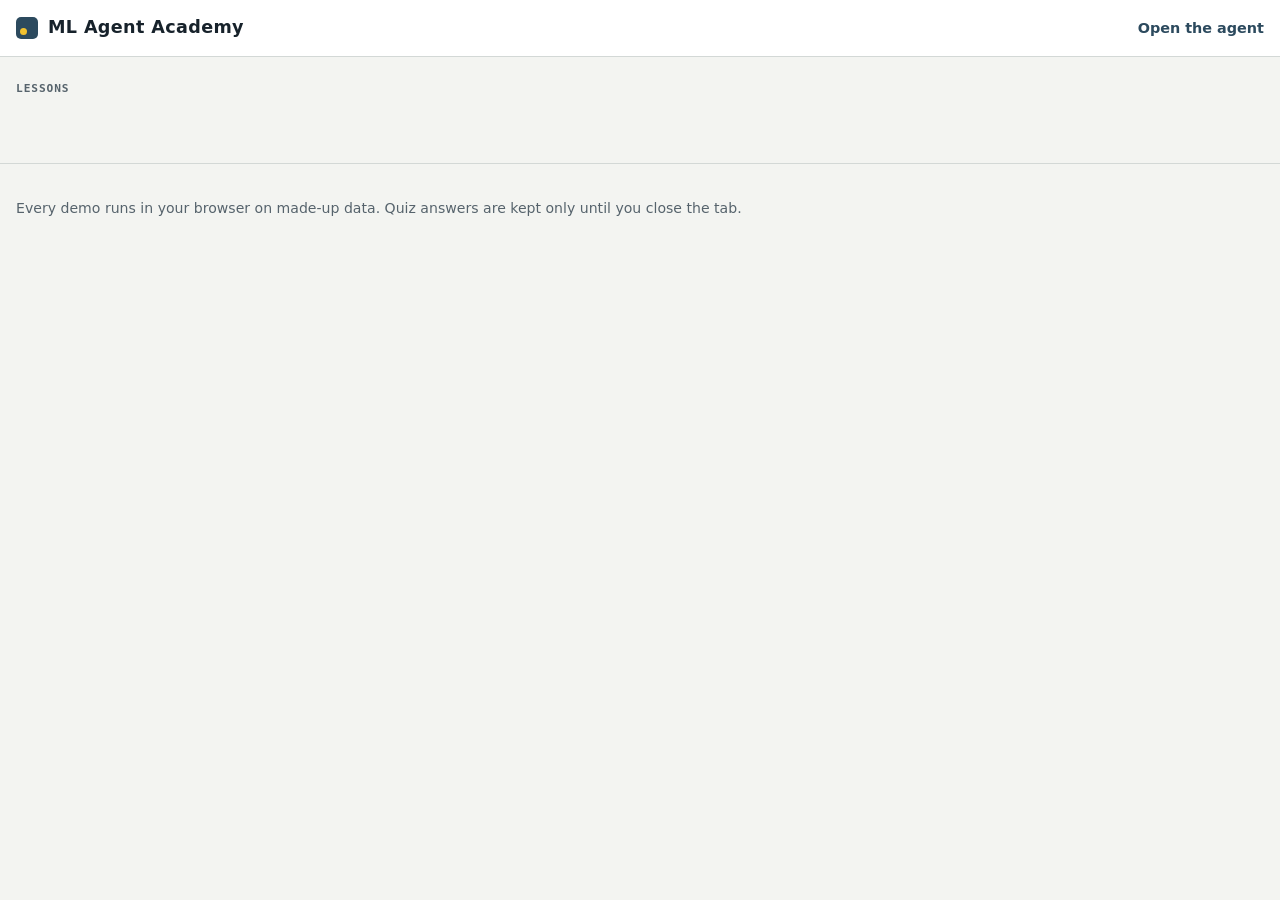
==== learn.html @ 620cd8ae "Changepoints: the trap is finding one that was never there A control chart, a capability index and a" ====
<!doctype html>
<html lang="en">
<head>
<meta charset="utf-8">
<meta name="viewport" content="width=device-width,initial-scale=1,viewport-fit=cover">
<!-- Same privacy lock as the agent: this page loads its own files and can contact nothing else. -->
<meta http-equiv="Content-Security-Policy" content="default-src 'none'; script-src 'self'; style-src 'self'; img-src data: blob:; font-src 'none'; connect-src 'none'; media-src 'none'; object-src 'none'; frame-src 'none'; worker-src 'none'; manifest-src 'none'; form-action 'none'; base-uri 'none'">
<meta name="referrer" content="no-referrer">
<meta name="description" content="Interactive lessons on machine learning and design of experiments, explained with analogies and hands-on visuals.">
<title>ML Agent Academy</title>
<link rel="icon" href="data:image/svg+xml,%3Csvg xmlns='http://www.w3.org/2000/svg' viewBox='0 0 32 32'%3E%3Crect width='32' height='32' rx='6' fill='%232c4a5e'/%3E%3Ccircle cx='9' cy='22' r='3' fill='%23f2c230'/%3E%3Ccircle cx='16' cy='14' r='3' fill='%23fff'/%3E%3Ccircle cx='23' cy='9' r='3' fill='%23fff'/%3E%3C/svg%3E">
<link rel="stylesheet" href="style.css">
</head>
<body class="learn">
<a class="skip" href="#lesson">Skip to lesson</a>
<header class="top">
  <div class="wrap top-row">
    <a class="brand" href="./"><span class="logo" aria-hidden="true"></span>ML Agent Academy</a>
    <nav class="top-nav"><a href="./">Open the agent</a></nav>
  </div>
</header>

<main class="wrap learn-layout">
  <aside class="learn-nav" aria-label="Lessons">
    <p class="eyebrow">Lessons</p>
    <label class="learn-select">Jump to a lesson <select id="lesson-select"></select></label>
    <div id="lesson-list"></div>
    <p class="score" id="score" aria-live="polite"></p>
  </aside>
  <article class="lesson" id="lesson" tabindex="-1"></article>
</main>

<footer class="foot">
  <div class="wrap"><p>Every demo runs in your browser on made-up data. Quiz answers are kept only until you close the tab.</p></div>
</footer>
<div class="tip" id="tip" role="tooltip" hidden></div>
<script src="engine.js"></script>
<script src="doe.js"></script>
<script src="spc.js"></script>
<script src="uncertainty.js"></script>
<script src="agent.js"></script>
<script src="stability.js"></script>
<script src="golden.js"></script>
<script src="tost.js"></script>
<script src="variance.js"></script>
<script src="tolerance.js"></script>
<script src="ichq2.js"></script>
<script src="forecast.js"></script>
<script src="reliability.js"></script>
<script src="particles.js"></script>
<script src="changepoint.js"></script>
<script src="codon.js"></script>
<script src="ga.js"></script>
<script src="charts.js"></script>
<script src="explain.js"></script>
<script src="watch.js"></script>
<script src="learn.js"></script>
</body>
</html>
---- style.css ----
/* ML Agent. System fonts only (no web-font requests), so nothing loads from other servers. */
:root {
  color-scheme: light;
  --bg: #f3f4f1; --surface: #ffffff; --surface-2: #f7f8f6; --ink: #17222b; --muted: #56636c; --line: #d3d8d6; --grid: #e6e9e7;
  --steel: #2c4a5e; --steel-soft: #9fb4c3; --accent: #f2c230; --accent-ink: #2b2100;
  --good: #2f7a52; --warn: #9a5a00; --bad: #b3261e; --good-bg: #e6f2eb; --warn-bg: #fbf1de; --bad-bg: #fbe9e7; --info-bg: #e9eff4;
  --s1: #2a78d6; --s2: #eb6834; --s3: #1baf7a; --s4: #eda100; --s5: #e87ba4; --s6: #6250d6;
  --shadow: 0 1px 2px rgba(23,34,43,.06), 0 6px 20px rgba(23,34,43,.07);
  --body: system-ui, -apple-system, "Segoe UI", Roboto, "Helvetica Neue", Arial, sans-serif;
  --mono: ui-monospace, "SFMono-Regular", Menlo, Consolas, monospace;
}
@media (prefers-color-scheme: dark) {
  :root:not([data-theme="light"]) {
    color-scheme: dark;
    --bg: #11181d; --surface: #182228; --surface-2: #1d2930; --ink: #e6ebe9; --muted: #9aa8b0; --line: #2c3a42; --grid: #24313a;
    --steel: #8db7d1; --steel-soft: #4a6273; --accent: #f2c230; --accent-ink: #2b2100;
    --good: #6cc597; --warn: #e3b061; --bad: #f08a80; --good-bg: #17302a; --warn-bg: #33291a; --bad-bg: #3a1f1d; --info-bg: #1b2a35;
    --s1: #3987e5; --s2: #d95926; --s3: #199e70; --s4: #c98500; --s5: #d55181; --s6: #9085e9;
    --shadow: 0 1px 2px rgba(0,0,0,.3), 0 8px 24px rgba(0,0,0,.3);
  }
}
:root[data-theme="dark"] {
  color-scheme: dark;
  --bg: #11181d; --surface: #182228; --surface-2: #1d2930; --ink: #e6ebe9; --muted: #9aa8b0; --line: #2c3a42; --grid: #24313a;
  --steel: #8db7d1; --steel-soft: #4a6273; --accent: #f2c230; --accent-ink: #2b2100;
  --good: #6cc597; --warn: #e3b061; --bad: #f08a80; --good-bg: #17302a; --warn-bg: #33291a; --bad-bg: #3a1f1d; --info-bg: #1b2a35;
  --s1: #3987e5; --s2: #d95926; --s3: #199e70; --s4: #c98500; --s5: #d55181; --s6: #9085e9;
}

* { box-sizing: border-box; }
html { scroll-behavior: smooth; }
body { margin: 0; background: var(--bg); color: var(--ink); font: 16px/1.55 var(--body); -webkit-text-size-adjust: 100%; }
a { color: var(--steel); }
code { font-family: var(--mono); font-size: .9em; background: var(--surface-2); padding: 0 .3em; border-radius: 4px; }
h1, h2, h3 { line-height: 1.2; margin: 0; }
h3 { font-size: 1.05rem; margin-bottom: .5rem; }
[hidden] { display: none !important; }
/* Wider on a large screen. Capped reading width is right for prose - the lede and the
   explanatory paragraphs carry their own max-width - but tables, run sheets and card grids
   were being squeezed into a 1120px ribbon with 400px of margin either side of them. */
.wrap { max-width: 1280px; margin: 0 auto; padding: 0 16px; }
.skip { position: absolute; left: -999px; top: 0; background: var(--accent); color: var(--accent-ink); padding: 8px 12px; z-index: 10; }
.skip:focus { left: 8px; }

.top { background: var(--surface); border-bottom: 1px solid var(--line); position: sticky; top: 0; z-index: 5; }
.top-row { display: flex; align-items: center; justify-content: space-between; gap: 12px; min-height: 56px; flex-wrap: wrap; }
/* Two pages: the tool, and everything that helps you choose one. The tool page used to
   carry the front door, the department benches, the applications panel and nine datasets
   above the thing people came for, which pushed it below three screens of material they
   had already read once. These tabs are the fix. */
.pages { display: flex; gap: 2px; margin: 0 0 -1px; padding: 0 20px; }
.page-tab { font: 600 .9rem/1 inherit; color: var(--muted); background: none; border: 1px solid transparent; border-bottom: none;
  border-radius: 8px 8px 0 0; padding: 10px 16px; cursor: pointer; }
.page-tab:hover { color: var(--ink); }
.page-tab[aria-selected="true"] { color: var(--ink); background: var(--bg); border-color: var(--line); }
.page-intro { padding-top: 22px; }
.page-intro h2 { margin: 0 0 6px; font-size: 1.35rem; }
.page-intro .lede { margin: 0; max-width: 72ch; }
.brand { display: flex; align-items: center; gap: 10px; font-weight: 800; font-size: 1.1rem; color: var(--ink); text-decoration: none; letter-spacing: .02em; }
.logo { width: 22px; height: 22px; border-radius: 5px; background: var(--steel); position: relative; }
.logo::after { content: ""; position: absolute; left: 4px; bottom: 4px; width: 7px; height: 7px; border-radius: 50%; background: var(--accent); }
.lock { display: inline-flex; align-items: center; gap: 6px; font-size: .85rem; font-weight: 600; color: var(--good); background: var(--good-bg); border-radius: 999px; padding: 4px 12px; text-decoration: none; }
.top-nav { display: flex; align-items: center; gap: 14px; margin-left: auto; font-size: .9rem; font-weight: 600; }
.top-nav a { text-decoration: none; }
.btn.small { padding: 4px 10px; font-size: .85rem; }
.btn.danger { border-color: var(--bad); color: var(--bad); }
.btn.danger:hover { background: var(--bad-bg); }
.auto-del { display: flex; gap: 8px; align-items: center; font-size: .88rem; margin-top: 12px; color: var(--muted); }
.deleted { background: var(--good-bg); color: var(--good); border-radius: 8px; padding: 10px 14px; font-weight: 600; }
.plan { border-top: 4px solid var(--accent); }
.sim { border-top: 4px solid var(--steel); }
.sim h3 { font-size: 1.2rem; }
.sim-layout { display: grid; grid-template-columns: minmax(220px, 300px) 1fr; gap: 18px; align-items: start; }
.sim-readout { position: sticky; top: 70px; background: var(--surface-2); border: 1px solid var(--line); border-radius: 10px; padding: 16px; text-align: center; }
.sim-readout .lbl { font-size: .82rem; font-weight: 700; color: var(--muted); text-transform: uppercase; letter-spacing: .04em; }
.sim-big { font-size: clamp(2.2rem, 5vw, 3rem); font-weight: 800; line-height: 1.1; margin: 6px 0; font-variant-numeric: tabular-nums; }
.sim-delta { font-weight: 700; font-size: .92rem; color: var(--muted); }
.sim-delta.up { color: var(--good); } .sim-delta.down { color: var(--bad); }
.sim-readout .proba { margin-top: 10px; }
.sim-knobs { display: grid; grid-template-columns: repeat(auto-fit, minmax(240px, 1fr)); gap: 12px 18px; }
.knob { border: 1px solid var(--line); border-radius: 8px; padding: 10px 12px 6px; background: var(--surface); }
.knob-head { display: flex; justify-content: space-between; align-items: baseline; gap: 8px; font-weight: 700; font-size: .92rem; }
.knob-head output { font-family: var(--mono); color: var(--steel); font-weight: 600; }
.knob input[type=range] { width: 100%; height: 28px; accent-color: var(--steel); margin: 4px 0 0; }
.knob select { margin-top: 6px; }
.knob-scale { display: flex; justify-content: space-between; font-size: .72rem; color: var(--muted); }
.knob-svg { margin-top: 4px; }
.chart .usual { fill: var(--info-bg); }
.seg { display: flex; flex-wrap: wrap; gap: 4px; margin-top: 6px; }
.seg button { font: inherit; font-size: .85rem; padding: 6px 10px; min-height: 34px; border-radius: 6px; border: 1px solid var(--line); background: var(--surface-2); color: var(--ink); cursor: pointer; }
.seg button[aria-pressed="true"] { background: var(--steel); border-color: var(--steel); color: var(--surface); }
.sim-warn { background: var(--warn-bg); color: var(--warn); border-radius: 8px; padding: 8px 12px; font-weight: 600; font-size: .9rem; }
.pins td, .pins th { white-space: nowrap; }
/* Phones and narrow tablets: the live readout docks to the bottom of the screen while you move knobs. */
@media (max-width: 760px) {
  .sim-layout { grid-template-columns: 1fr; }
  .sim-readout { order: 2; position: sticky; top: auto; bottom: 8px; z-index: 3; padding: 8px 12px; display: grid; grid-template-columns: auto 1fr; gap: 0 12px; align-items: center; text-align: left; box-shadow: var(--shadow); }
  .sim-readout .lbl { grid-column: 1 / -1; font-size: .72rem; }
  .sim-big { font-size: 1.9rem; margin: 0; }
  .sim-delta { font-size: .8rem; }
  #sim-extra { grid-column: 1 / -1; }
  #sim-extra .proba { display: none; }
  #sim-extra .hint { margin: 2px 0 0; font-size: .75rem; }
}
.plan-controls { display: flex; flex-wrap: wrap; gap: 10px 18px; align-items: end; padding: 10px 12px; margin: -4px 0 14px; background: var(--info-bg); border-radius: 8px; }
.plan-controls label { display: grid; gap: 3px; font-weight: 700; font-size: .85rem; }
.plan-controls select { width: auto; min-width: 11em; font-weight: 500; }
.plan-controls .hint { margin: 0; flex: 1 1 220px; }
.proba .tgt span:first-child { font-weight: 700; }
.proba .tgt span:first-child::after { content: " ◀"; color: var(--accent); }
.plan h3 { font-size: 1.2rem; }
.plan-list { list-style: none; margin: 10px 0; padding: 0; display: grid; gap: 10px; }
.plan-list li { display: grid; grid-template-columns: 6.5em 1fr; gap: 12px; align-items: start; padding: 10px 12px; background: var(--surface-2); border-radius: 8px; }
.verb { font: 700 .75rem/1.9 var(--mono); text-transform: uppercase; letter-spacing: .06em; text-align: center; border-radius: 6px; background: var(--steel); color: var(--surface); }
.verb.Decrease { background: var(--s2); }
.verb.Target, .verb.Combine { background: var(--accent); color: var(--accent-ink); }
.verb.Choose, .verb.Segment, .verb.Hold { background: var(--good); color: var(--surface); }
.verb.Check { background: var(--warn); color: var(--surface); }
.plan-list .impact { display: block; color: var(--muted); font-size: .88rem; margin-top: 2px; }
.conf { display: inline-block; font: 600 .75rem/1.6 var(--mono); padding: 0 8px; border-radius: 999px; margin-left: 6px; vertical-align: middle; }
.conf.high { background: var(--good-bg); color: var(--good); }
.conf.medium { background: var(--warn-bg); color: var(--warn); }
.conf.low { background: var(--bad-bg); color: var(--bad); }
.howto { margin-top: 10px; background: var(--info-bg); border-radius: 8px; padding: 8px 12px; font-size: .9rem; }
.howto summary { cursor: pointer; font-weight: 600; color: var(--steel); }
.howto p { margin: 6px 0; }
.howto .analogy { font-style: italic; }
.learn-link { font-weight: 600; font-size: .88rem; }
.trees-row { display: grid; grid-template-columns: repeat(auto-fit, minmax(260px, 1fr)); gap: 12px; }
.trees-row h4 { margin: 4px 0; font-size: .9rem; }
@media (max-width: 560px) { .plan-list li { grid-template-columns: 1fr; } .verb { justify-self: start; padding: 0 8px; } }
.lock svg, .lock-num svg { width: 14px; height: 14px; fill: currentColor; }

/* The hero is the tool's title, not a landing page. It used to put a 2.3rem headline and a
   full lede above step 1, so on a 900px screen the thing people came for started below the
   fold - with a one-line description of the same tool already sitting in the strip above it.
   Compacted rather than deleted: the words are good, they were just set at poster size. */
.hero { padding: 22px 0 2px; }
.eyebrow { font: 600 .7rem/1.4 var(--mono); text-transform: uppercase; letter-spacing: .08em; color: var(--muted); margin: 0 0 6px; }
.hero h1 { font-size: clamp(1.25rem, 2.1vw, 1.6rem); max-width: 34em; letter-spacing: -.01em; margin: 0 0 8px; line-height: 1.25; }
.hero .lede { font-size: .92rem; margin: 0; }
.lede { max-width: 54em; color: var(--muted); font-size: 1.05rem; }

.step { padding: 22px 16px 8px; }
.step-head { display: flex; align-items: center; gap: 12px; margin-bottom: 14px; }
.step-head h2 { font-size: 1.35rem; }
.num { width: 30px; height: 30px; flex: none; border-radius: 50%; background: var(--steel); color: var(--surface); display: grid; place-items: center; font-weight: 700; }
.card { background: var(--surface); border: 1px solid var(--line); border-radius: 10px; padding: 18px; box-shadow: var(--shadow); margin-bottom: 16px; min-width: 0; }
.privacy-grid { display: grid; grid-template-columns: 1.2fr 1fr; gap: 16px; align-items: start; }
/* One column: the practice datasets used to sit in the right-hand cell and now live on the
   "where to start" page, which left a two-column grid holding one card and half the row
   empty. Capped rather than stretched, because a drop zone spanning 1180px reads as a
   mistake. */
/* The practice datasets used to sit in the right-hand cell. Moving them to their own tab
   left 360px of nothing beside the drop zone - and left somebody with no data and no
   visible way to reach the datasets, which is the worse half of that. The cell now carries
   the route back. */
.load-grid { display: grid; grid-template-columns: minmax(0, 1fr); gap: 16px; align-items: start; }
@media (min-width: 900px) { .load-grid { grid-template-columns: minmax(0, 1fr) minmax(280px, 340px); } }
.start-card { background: var(--surface-2); }
.start-card h3 { margin: 0 0 8px; font-size: 1.02rem; }
.start-card p { margin: 0 0 10px; font-size: .9rem; color: var(--muted); }
.start-card .hint { margin-top: 12px; }
.start-card .row-actions { margin: 0; }
.load-grid .card, .privacy-grid .card { margin-bottom: 0; }

/* The data as it actually arrived. A column profile answers "what did it make of my
   columns"; this answers "did my file load correctly", which is the question somebody
   actually has at the moment they press the button. A row shifted by a stray comma or a
   header read as data is obvious here and invisible in a summary. */
.preview { margin: 4px 0 14px; border: 1px solid var(--line); border-radius: 10px; overflow: hidden; background: var(--surface); }
.preview-head { margin: 0; padding: 9px 14px; font-size: .86rem; color: var(--muted); background: var(--surface-2); border-bottom: 1px solid var(--line); }
.preview-head b { color: var(--ink); }
.preview .table-scroll { max-height: 340px; overflow: auto; }
.preview-table { width: 100%; border-collapse: collapse; font-size: .85rem; }
/* text-transform is reset deliberately: the table's own header style upper-cases, and a
   column called Day3_VCD_e6 shown as DAY3_VCD_E6 is not the column the file contains. This
   panel exists to show the data as it arrived, so it may not restyle the names. */
.preview-table thead th { position: sticky; top: 0; z-index: 1; background: var(--surface-2); text-align: left;
  padding: 8px 12px; border-bottom: 1px solid var(--line); white-space: nowrap; font-weight: 600;
  text-transform: none; letter-spacing: normal; font-size: .85rem; }
.preview-table td { padding: 7px 12px; border-bottom: 1px solid var(--grid); white-space: nowrap; }
.preview-table tbody tr:last-child td { border-bottom: none; }
.preview-table .cell-empty { color: var(--muted); }
.preview-foot { margin: 0; display: flex; flex-wrap: wrap; gap: 6px 18px; padding: 9px 14px; font-size: .8rem;
  color: var(--muted); background: var(--surface-2); border-top: 1px solid var(--line); }
.preview-foot span { white-space: nowrap; }
@media (max-width: 760px) { .load-grid, .privacy-grid { grid-template-columns: 1fr; } }

.drop { display: block; border: 2px dashed var(--line); border-radius: 10px; padding: 22px 16px; text-align: center; cursor: pointer; transition: border-color .15s, background .15s; }
.drop:hover, .drop.over { border-color: var(--steel); background: var(--surface-2); }
.drop input { position: absolute; width: 1px; height: 1px; opacity: 0; }
.drop:focus-within { outline: 2px solid var(--steel); outline-offset: 2px; }
.drop b { display: block; font-size: 1.05rem; }
.drop span { color: var(--muted); font-size: .9rem; }
.hint { color: var(--muted); font-size: .88rem; margin: .5rem 0; }
.field-label { display: block; font-weight: 600; font-size: .9rem; margin-top: 8px; }
textarea, input[type=text], input[type=number], select {
  font: inherit; color: var(--ink); background: var(--surface); border: 1px solid var(--line); border-radius: 6px; padding: 7px 9px; width: 100%;
}
textarea { font-family: var(--mono); font-size: .85rem; resize: vertical; margin-top: 4px; }
textarea:focus, input:focus, select:focus, .btn:focus-visible { outline: 2px solid var(--steel); outline-offset: 1px; }
.row-actions { display: flex; flex-wrap: wrap; gap: 8px; margin-top: 12px; }
.btn { font: inherit; font-weight: 600; border-radius: 6px; border: 1px solid var(--steel); background: var(--surface); color: var(--steel); padding: 8px 16px; cursor: pointer; }
.btn:hover { background: var(--surface-2); }
.btn.primary { background: var(--steel); color: var(--surface); }
.btn.primary:hover { filter: brightness(1.1); }
.btn.ghost { border-color: var(--line); color: var(--ink); }
.btn:disabled { opacity: .55; cursor: progress; }
.samples { display: grid; gap: 14px; }

/* Practice datasets grouped by function, so somebody sees the ones their own group would
   recognise rather than a tour of unrelated industries. */
/* Two or three across on a wide screen. One per row stretched a short dataset title over
   a thousand pixels of empty card, which reads as unfinished rather than spacious. */
/* One grid, not one per function. Seven of the nine functions have a single dataset, so
   headings gave each of them a row with two thirds of it empty; nine cards across three
   columns fill exactly three rows instead. The function moves onto the card. */
.samples { grid-template-columns: repeat(auto-fit, minmax(300px, 1fr)); align-items: stretch; gap: 12px; }
.sample { display: flex; flex-direction: column; gap: 4px; }
.sample .s-fn { font-size: .7rem; font-weight: 600; letter-spacing: .06em; text-transform: uppercase; color: var(--muted); }
.sample.mine .s-fn { color: var(--steel); }
.sample.mine { border-color: var(--steel-soft); }
.sample b { font-size: .98rem; line-height: 1.3; }
.sample .s-blurb { flex: 1; font-size: .86rem; color: var(--muted); }
/* The analysis type reads as a footnote on the card rather than as its headline. */
.sample .k { margin-top: 4px; font-size: .68rem; }
.sample { text-align: left; font: inherit; color: var(--ink); background: var(--surface-2); border: 1px solid var(--line); border-radius: 8px; padding: 10px 12px; cursor: pointer; }
.sample:hover { border-color: var(--steel); }
.sample b { display: block; }
.sample .k { font: 600 .72rem/1.4 var(--mono); text-transform: uppercase; letter-spacing: .06em; color: var(--steel); }
.sample span:last-child { font-size: .88rem; color: var(--muted); }
.error { background: var(--bad-bg); color: var(--bad); border-radius: 8px; padding: 10px 14px; font-weight: 600; }

.summary { margin-top: 0; }
.merge { margin: 4px 0 12px; border: 1px solid var(--line); border-radius: 8px; padding: 8px 12px; background: var(--surface-2); }
.merge summary { cursor: pointer; font-weight: 600; }
.merge-body { margin-top: 10px; }
.drop.small { padding: 12px; }
.merge-done { background: var(--good-bg); color: var(--ink); border-radius: 8px; padding: 8px 12px; margin: 8px 0 0; }
.role { display: inline-block; font-size: .78rem; padding: 0 8px; border-radius: 999px; background: var(--surface-2); color: var(--muted); white-space: nowrap; }
.role-result { background: var(--warn-bg); color: var(--warn); font-weight: 600; }
.role-measurement { background: var(--info-bg); color: var(--steel); }
.role-id, .role-meta, .role-time { background: var(--surface-2); color: var(--muted); }
.role-why { display: block; color: var(--muted); font-size: .74rem; }
.mode { border: 0; padding: 0; margin: 14px 0 4px; display: grid; grid-template-columns: repeat(auto-fit, minmax(240px, 1fr)); gap: 10px; }
.mode legend { font-weight: 600; font-size: .9rem; margin-bottom: 6px; padding: 0; }
.mode-opt { display: flex; gap: 10px; align-items: flex-start; border: 1px solid var(--line); border-radius: 8px; padding: 10px 12px; cursor: pointer; background: var(--surface-2); }
.mode-opt:has(input:checked) { border-color: var(--steel); box-shadow: inset 0 0 0 1px var(--steel); background: var(--surface); }
.mode-opt input { margin-top: 4px; accent-color: var(--steel); }
.mode-opt b { display: block; }
.mode-opt small { color: var(--muted); font-size: .85rem; }
.spc-panel { border-left: 4px solid var(--steel); background: var(--info-bg); border-radius: 8px; padding: 10px 14px; margin: 10px 0; }
.spc-intro { margin: 0 0 4px; font-size: .92rem; }
.multi { margin: 10px 0; border: 1px solid var(--line); border-radius: 8px; padding: 8px 12px; background: var(--surface-2); }
.multi summary { cursor: pointer; font-weight: 600; }
.multi-table input[type=number] { width: 7em; }
.multi-table select { width: auto; }
.multi-add { display: flex; gap: 8px; align-items: center; font-size: .88rem; margin-top: 8px; }
.multi-add select { width: auto; }
.spc-table td:first-child { color: var(--muted); }
.verdict { display: inline-block; font: 700 .78rem/1.7 var(--mono); padding: 0 10px; border-radius: 999px; text-transform: uppercase; letter-spacing: .04em; }
.verdict.excellent, .verdict.capable { background: var(--good-bg); color: var(--good); }
.verdict.marginal { background: var(--warn-bg); color: var(--warn); }
.verdict.not { background: var(--bad-bg); color: var(--bad); }
.controls { display: grid; grid-template-columns: repeat(auto-fit, minmax(190px, 1fr)); gap: 12px; margin: 12px 0; align-items: end; }
.controls label { font-weight: 600; font-size: .9rem; display: grid; gap: 4px; }
.controls label.check { display: flex; align-items: center; gap: 8px; font-weight: 500; padding-bottom: 8px; }
.check input { width: auto; }
.table-scroll { overflow-x: auto; -webkit-overflow-scrolling: touch; }
table { border-collapse: collapse; width: 100%; font-size: .9rem; }
th, td { text-align: left; padding: 6px 10px; border-bottom: 1px solid var(--grid); vertical-align: top; }
th { font-weight: 600; color: var(--muted); font-size: .8rem; text-transform: uppercase; letter-spacing: .04em; white-space: nowrap; }
td.num-cell, th.num-cell { text-align: right; font-variant-numeric: tabular-nums; white-space: nowrap; }
tr.dim td { color: var(--muted); }
tr.best td { background: var(--warn-bg); }
.chip { display: inline-block; font: 600 .72rem/1.6 var(--mono); padding: 0 8px; border-radius: 999px; background: var(--info-bg); color: var(--steel); white-space: nowrap; }
.chip.off { background: var(--surface-2); color: var(--muted); }
.chip.target { background: var(--accent); color: var(--accent-ink); }
.preview summary { cursor: pointer; font-weight: 600; margin-top: 12px; }
.preview td { white-space: nowrap; }

.progress-row { display: flex; align-items: center; gap: 12px; }
progress { flex: 1; height: 10px; accent-color: var(--steel); }
#progress-text { font-size: .9rem; color: var(--muted); min-width: 12em; }
.agent-log { margin: 12px 0 0; padding-left: 1.3em; font-size: .92rem; }
.agent-log li { margin: 4px 0; }
.agent-log li.log-result { font-weight: 600; }
.nn-live { margin-top: 12px; border-top: 1px solid var(--line); padding-top: 8px; }
.nn-live h4 { margin: 0 0 4px; font-size: .9rem; }
.chart .nn-edge { stroke: var(--line); stroke-width: .7; }
.chart .nn-node { fill: var(--steel-soft); stroke: var(--surface); stroke-width: 1.5; }
.chart .nn-node.in { fill: var(--steel); } .chart .nn-node.out { fill: var(--accent); }
.chart .nn-edge.pos { stroke: var(--s1); } .chart .nn-edge.neg { stroke: var(--s2); }
.block-grid.nn-grid .card, .nn-grid > div { min-width: 0; }
.agent-log li.log-done { color: var(--good); font-weight: 600; }

.tiles { display: grid; grid-template-columns: repeat(auto-fit, minmax(200px, 1fr)); gap: 12px; margin-bottom: 16px; }
.tile { background: var(--surface); border: 1px solid var(--line); border-radius: 10px; padding: 14px 16px; box-shadow: var(--shadow); }
.tile .lbl { font-size: .78rem; text-transform: uppercase; letter-spacing: .05em; color: var(--muted); font-weight: 600; }
.tile .val { font-size: 1.5rem; font-weight: 750; line-height: 1.2; margin: 4px 0 2px; overflow-wrap: anywhere; }
.tile .sub { font-size: .85rem; color: var(--muted); }
.tile.hero-tile { border-top: 4px solid var(--accent); }
.risk-badge { display: inline-block; margin-top: 8px; font-size: .74rem; font-weight: 700; line-height: 1.3; color: var(--warn); background: var(--warn-bg); border: 1px solid var(--warn); border-radius: 999px; padding: 2px 9px; cursor: help; }
.risk-badge:focus-visible { outline: 2px solid var(--steel); outline-offset: 2px; }
.insights { list-style: none; margin: 0; padding: 0; display: grid; gap: 8px; }
.insights li { padding: 8px 12px 8px 36px; border-radius: 8px; position: relative; background: var(--info-bg); }
.insights li::before { position: absolute; left: 12px; top: 8px; font-weight: 800; width: 16px; text-align: center; }
.insights li.good { background: var(--good-bg); }
.insights li.good::before { content: "✓"; color: var(--good); }
.insights li.warn { background: var(--warn-bg); }
.insights li.warn::before { content: "!"; color: var(--warn); }
.insights li.info::before { content: "i"; color: var(--steel); font-family: Georgia, serif; font-style: italic; }
.block-grid { display: grid; grid-template-columns: 1fr 1fr; gap: 16px; }
.block-grid .card { margin-bottom: 0; }
.block-grid + .card, .block-grid + .block-grid { margin-top: 16px; }
.me-grid { display: grid; grid-template-columns: repeat(auto-fit, minmax(200px, 1fr)); gap: 12px; }
@media (max-width: 860px) { .block-grid { grid-template-columns: 1fr; } }
.card .sub-head { color: var(--muted); font-size: .9rem; margin: -2px 0 10px; }
.models details { margin-top: 8px; }
.models summary { cursor: pointer; font-weight: 600; font-size: .92rem; }
.models dl { margin: 8px 0 0; font-size: .9rem; }
.models dt { font-weight: 600; margin-top: 8px; }
.models dd { margin: 2px 0 0; color: var(--muted); }

.chart { width: 100%; height: auto; display: block; overflow: visible; }
.chart text { fill: var(--muted); font: 12px var(--body); }
.chart .lbl-strong { fill: var(--ink); font-weight: 600; }
.chart .axis { stroke: var(--line); }
.chart .gridline { stroke: var(--grid); }
.chart .bar { fill: var(--steel-soft); }
.chart .bar.hi { fill: var(--steel); }
.chart .bar.accent { fill: var(--accent); }
.chart .ref { stroke: var(--bad); stroke-dasharray: 4 3; stroke-width: 1.5; }
/* Whiskers on a bar chart: the spread behind a bar, so an order nobody can support does
   not read as one. Stroke only, so it stays legible over the bar beneath it. */
.chart .errbar { stroke: var(--ink); stroke-width: 1.4; fill: none; opacity: .7; }
.chart .errbar.miss { stroke: var(--bad); opacity: 1; }
.chart .diag { stroke: var(--muted); stroke-dasharray: 4 4; }
.chart .dot { fill: var(--steel); fill-opacity: .75; stroke: var(--surface); stroke-width: 1.5; }
.chart .line { fill: none; stroke: var(--steel); stroke-width: 2; }
.chart .line.s2 { stroke: var(--s2); }
/* A third series line and point. seq.js has asked for s3 since it was written and never
   got it - the diversity curve has been drawing in the default steel, the same colour as
   the series it was meant to be distinguished from. */
.chart .line.s3 { stroke: var(--s3); }
.chart .pt.s3 { fill: var(--s3); }
/* A bar for a figure that is bad news rather than merely large: the false-alarm rate of a
   method being argued against. Matches .tleaf.bad and .cm-box.bad. */
.chart .bar.bad { fill: var(--bad); fill-opacity: .6; }
.chart .pt { fill: var(--steel); stroke: var(--surface); stroke-width: 2; }
.chart .pt.s2 { fill: var(--s2); }
.chart .c1 { fill: var(--s1); } .chart .c2 { fill: var(--s2); } .chart .c3 { fill: var(--s3); }
.chart .c4 { fill: var(--s4); } .chart .c5 { fill: var(--s5); } .chart .c6 { fill: var(--s6); }
.chart .cm { fill: var(--steel); }
.chart .cm-text { fill: var(--ink); font-weight: 600; }
.chart .cm-text.inv { fill: var(--surface); }
.chart .hit { fill: transparent; }
.chart .bar.out { fill: var(--bad); fill-opacity: .55; }
.chart .target-line { stroke: var(--good); stroke-width: 2; stroke-dasharray: 2 3; }
.chart .cl-line { stroke: var(--muted); stroke-width: 1.2; }
.chart .line.thin { stroke-width: 1.2; stroke: var(--steel-soft); }
/* The alternative candidate shape on a size-distribution plot: same colour as its own
   series so the pairing is obvious, dashed because it is the shape that was NOT chosen. */
.chart .line.alt-shape { stroke-dasharray: 4 3; stroke-width: 1.4; }
/* A changepoint: the band is where the position could be, the line is the best estimate.
   The band is drawn first and kept faint, because its job is to stop the line reading as
   a precise date. */
.chart .cp-band { fill: var(--s2); opacity: 0.13; }
.chart .cp-line { stroke: var(--s2); stroke-width: 1.8; stroke-dasharray: 5 3; }
.chart .cp-label { fill: var(--s2); font-size: 11px; font-weight: 600; }
.chart .pt.small { stroke-width: 1; }
.chart .pt.flag { fill: var(--bad); stroke: var(--surface); stroke-width: 1.5; }
.chart .whisker { stroke: var(--muted); stroke-width: 1.5; }
.chart .box { fill: var(--info-bg); stroke: var(--steel); stroke-width: 1.5; }
.chart .median { stroke: var(--ink); stroke-width: 2.5; }
.chart .hollow-pt { fill: none; stroke: var(--bad); stroke-width: 1.3; }
.chart.tree { width: 100%; margin: 0 auto; }
.tree-tabs { display: flex; flex-wrap: wrap; gap: 6px; margin: 6px 0 10px; }
.tree-tabs .btn { padding: 5px 12px; font-size: .88rem; }
.tree-tabs .btn .pass, .tree-tabs .btn .fail { font-weight: 700; }
.tree-tabs .btn.primary .pass, .tree-tabs .btn.primary .fail { color: var(--accent); }
.chart .tedge { fill: none; stroke: var(--line); stroke-width: 2; }
.chart .tedge.on { stroke: var(--accent); stroke-width: 4; }
.chart .tedge-lbl { font-size: 11px; fill: var(--muted); }
.chart .tnode { fill: var(--surface-2); stroke: var(--steel-soft); stroke-width: 1.5; }
.chart .tleaf { fill: var(--info-bg); stroke: var(--steel-soft); stroke-width: 1.5; }
.chart .tleaf.good { fill: var(--good-bg); stroke: var(--good); }
.chart .tleaf.bad { fill: var(--bad-bg); stroke: var(--bad); }
.chart .tleaf.cut { fill: var(--surface); stroke-dasharray: 4 3; }
.chart .tnode.on, .chart .tleaf.on { stroke: var(--accent); stroke-width: 3.5; }
.chart .tq { fill: var(--ink); font-size: 12px; font-weight: 600; }
.chart .tsub { fill: var(--muted); font-size: 11px; }
.chart [data-tip] { cursor: default; }
.legend { display: flex; flex-wrap: wrap; gap: 6px 14px; font-size: .85rem; margin: 6px 0 0; padding: 0; list-style: none; color: var(--ink); }
.legend li { display: flex; align-items: center; gap: 6px; }
.legend svg { width: 12px; height: 12px; }
.tip { position: fixed; z-index: 20; pointer-events: none; background: var(--ink); color: var(--bg); font-size: .82rem; line-height: 1.35; padding: 6px 9px; border-radius: 6px; max-width: 280px; box-shadow: var(--shadow); white-space: pre-line; }

.whatif { display: grid; grid-template-columns: 1.3fr 1fr; gap: 16px; align-items: start; }
@media (max-width: 760px) { .whatif { grid-template-columns: 1fr; } }
.whatif-inputs { display: grid; gap: 10px; }
.whatif-inputs label { display: grid; gap: 2px; font-size: .9rem; font-weight: 600; }
.whatif-inputs .val { font-family: var(--mono); font-weight: 500; color: var(--steel); }
.whatif-inputs input[type=range] { width: 100%; accent-color: var(--steel); }
.whatif-out { background: var(--surface-2); border-radius: 10px; padding: 16px; text-align: center; }
.whatif-out .big { font-size: 2rem; font-weight: 750; }
.proba { display: grid; gap: 6px; text-align: left; margin-top: 8px; }
.proba div { display: grid; grid-template-columns: 7em 1fr 3.5em; gap: 8px; align-items: center; font-size: .9rem; }
.proba progress { height: 8px; }

.dmaic { list-style: none; padding: 0; margin: 0; display: grid; gap: 10px; }
.dmaic li { background: var(--surface); border: 1px solid var(--line); border-left: 4px solid var(--steel); border-radius: 8px; padding: 12px 16px; box-shadow: var(--shadow); }
.dmaic li.p-Improve { border-left-color: var(--accent); }
.dmaic li.p-Control { border-left-color: var(--good); }
.dmaic .phase { font: 600 .72rem/1.4 var(--mono); text-transform: uppercase; letter-spacing: .08em; color: var(--muted); }
.dmaic b { display: block; margin: 2px 0; }
.dmaic p { margin: 0; color: var(--muted); }

.factors input { min-width: 7em; }
.factors td:last-child { width: 1%; }
.icon-btn { font: inherit; background: none; border: 1px solid var(--line); color: var(--muted); border-radius: 6px; padding: 4px 9px; cursor: pointer; }
.icon-btn:hover { color: var(--bad); border-color: var(--bad); }
.design-summary { margin: 16px 0 8px; padding: 12px 14px; background: var(--surface-2); border-radius: 8px; }
.design-summary p { margin: 4px 0; }
.runsheet td.blank { min-width: 7em; border-bottom: 1px solid var(--muted); }

.privacy .card { border-top: 4px solid var(--good); }
.lock-num { background: var(--good); }
.guarantees { margin: 0; padding-left: 1.2em; display: grid; gap: 8px; }
.verify { padding-left: 1.2em; }
.self-test { margin-top: 12px; font-size: .92rem; }
.self-test .pass { color: var(--good); font-weight: 600; }
.self-test .fail { color: var(--bad); font-weight: 600; }
.self-test ul { margin: 6px 0; padding-left: 1.2em; }

.foot { border-top: 1px solid var(--line); margin-top: 40px; padding: 20px 0 40px; color: var(--muted); font-size: .88rem; }

/* Results extras */
.pd-cap { text-align: center; font-weight: 600; font-size: .85rem; margin: 0; }
.peek-sub { margin-top: 18px; }

/* Learn page */
.learn-layout { display: grid; grid-template-columns: 250px 1fr; gap: 28px; padding-top: 24px; align-items: start; }
.learn-nav { position: sticky; top: 72px; max-height: calc(100vh - 90px); overflow: auto; padding-bottom: 12px; }
.learn-nav h4 { margin: 14px 0 4px; font-size: .78rem; text-transform: uppercase; letter-spacing: .06em; color: var(--muted); }
.learn-nav ol { list-style: none; margin: 0; padding: 0; }
.learn-nav a { display: flex; gap: 8px; align-items: baseline; padding: 5px 8px; border-radius: 6px; color: var(--ink); text-decoration: none; font-size: .93rem; }
.learn-nav a:hover { background: var(--surface); }
.learn-nav a.on { background: var(--steel); color: var(--surface); }
.learn-nav a .done { color: var(--good); font-weight: 700; margin-left: auto; }
.learn-nav a.on .done { color: var(--accent); }
.learn-select { display: none; }
.score { font-size: .88rem; color: var(--muted); margin-top: 14px; }
@media (max-width: 860px) {
  .learn-layout { grid-template-columns: 1fr; }
  .learn-nav { position: static; max-height: none; }
  #lesson-list { display: none; }
  .learn-select { display: grid; gap: 4px; font-weight: 600; font-size: .9rem; }
}
.lesson { min-width: 0; outline: none; }
.lesson h1 { font-size: clamp(1.5rem, 3vw, 2rem); margin-bottom: 12px; }
.lesson h3 { margin-top: 14px; }
.analogy-box { display: flex; gap: 14px; background: var(--warn-bg); border-left: 4px solid var(--accent); border-radius: 8px; padding: 12px 16px; margin: 12px 0 16px; font-size: 1.02rem; }
.analogy-box b { white-space: nowrap; }
.demo { margin: 16px 0; }
.demo-controls { display: flex; flex-wrap: wrap; gap: 10px 18px; align-items: center; margin-bottom: 10px; }
.demo-controls label { display: flex; align-items: center; gap: 8px; font-weight: 600; font-size: .9rem; }
.demo-controls input[type=range] { width: 160px; accent-color: var(--steel); }
.demo-controls output { font-family: var(--mono); color: var(--steel); min-width: 3em; }
.demo-read { background: var(--surface-2); border-radius: 8px; padding: 10px 14px; margin-top: 10px; font-size: .95rem; }
.demo-read b { color: var(--ink); }
.demo-grid { display: grid; grid-template-columns: 1fr 1fr; gap: 14px; }
.demo-grid > div { min-width: 0; }
.demo-grid h4, .demo h4 { margin: 4px 0 6px; font-size: .92rem; }
@media (max-width: 700px) { .demo-grid { grid-template-columns: 1fr; } }
.cols2 { display: grid; grid-template-columns: 1fr 1fr; gap: 16px; }
@media (max-width: 700px) { .cols2 { grid-template-columns: 1fr; } }
.cols2 .card { margin: 0; }
.lesson ol.steps { padding-left: 1.3em; }
.lesson ol.steps li { margin: 4px 0; }
.quiz { border-top: 4px solid var(--steel); }
.quiz .opts { display: grid; gap: 8px; margin-top: 8px; }
.quiz .opt { text-align: left; font: inherit; padding: 10px 12px; border-radius: 8px; border: 1px solid var(--line); background: var(--surface-2); color: var(--ink); cursor: pointer; }
.quiz .opt:hover { border-color: var(--steel); }
.quiz .opt.right { border-color: var(--good); background: var(--good-bg); }
.quiz .opt.wrong { border-color: var(--bad); background: var(--bad-bg); }
.quiz .why { margin-top: 10px; font-weight: 500; }
.lesson-nav { display: flex; justify-content: space-between; gap: 10px; margin: 20px 0; }
.chart .region-c1 { fill: var(--s1); }
.chart .region-c2 { fill: var(--s2); }
.chart .region-c3 { fill: var(--s3); }
.chart .curve { fill: none; stroke: var(--steel); stroke-width: 2.5; }
.chart .curve.alt { stroke: var(--s2); stroke-dasharray: 6 4; }
.chart .curve.good { stroke: var(--good); }
.chart .curve.d1 { stroke: var(--s1); } .chart .curve.d3 { stroke: var(--s3); stroke-width: 3.5; }
.chart .resid { stroke: var(--bad); stroke-dasharray: 3 3; stroke-width: 1.2; }
.chart .hollow { fill: var(--surface); stroke: var(--steel); stroke-width: 1.5; }
.chart .nbr { stroke: var(--accent); stroke-width: 2; }
.chart .query { fill: var(--accent); stroke: var(--ink); stroke-width: 2; }
.chart .center-mark { stroke: var(--ink); stroke-width: 1.5; }
.chart .cell-train { fill: var(--steel-soft); }
.chart .cell-test { fill: var(--accent); }
.chart .face-hi { fill: var(--s2); fill-opacity: .18; stroke: var(--s2); stroke-width: 2; }
.chart .face-lo { fill: var(--s1); fill-opacity: .14; stroke: var(--s1); stroke-width: 2; }
.chart .edge { stroke: var(--muted); stroke-width: 1.5; fill: none; }
.chart .corner { fill: var(--surface); stroke: var(--ink); stroke-width: 1.5; }
.chart .corner.hi { fill: var(--s2); }
.chart .corner.lo { fill: var(--s1); }
.chart .corner.mid { fill: var(--accent); }
.chart .corner.star { fill: var(--s3); }
.chart .arrow { stroke: var(--bad); stroke-width: 3; }
.chart .arrow-key { fill: var(--bad); }
.lesson .pass { color: var(--good); } .lesson .fail { color: var(--bad); }
.chart .arrow.second { stroke: var(--s6); stroke-width: 2; }
.chart .proj { stroke: var(--line); stroke-width: 1; }
.chart .heat1 { fill: var(--s1); fill-opacity: .25; } .chart .heat2 { fill: var(--s1); fill-opacity: .55; } .chart .heat3 { fill: var(--s1); fill-opacity: .95; }
.chart .big-num { font-size: 22px; font-weight: 750; fill: var(--ink); }
.chart .cm-box { fill: var(--surface-2); stroke: var(--line); }
.chart .cm-box.ok { fill: var(--good-bg); stroke: var(--good); }
.chart .cm-box.bad { fill: var(--bad-bg); stroke: var(--bad); }
.pm { font-family: var(--mono); font-size: .8rem; }
.pm td { padding: 2px 6px; text-align: center; }
.pm .p { color: var(--s2); font-weight: 700; } .pm .m { color: var(--s1); }

@media print {
  /* Paper is always light, whatever the screen theme. */
  :root, :root:not([data-theme="light"]), :root[data-theme="dark"] {
    color-scheme: light;
  --bg: #f3f4f1; --surface: #ffffff; --surface-2: #f7f8f6; --ink: #17222b; --muted: #56636c; --line: #d3d8d6; --grid: #e6e9e7;
  --steel: #2c4a5e; --steel-soft: #9fb4c3; --accent: #f2c230; --accent-ink: #2b2100;
  --good: #2f7a52; --warn: #9a5a00; --bad: #b3261e; --good-bg: #e6f2eb; --warn-bg: #fbf1de; --bad-bg: #fbe9e7; --info-bg: #e9eff4;
  --s1: #2a78d6; --s2: #eb6834; --s3: #1baf7a; --s4: #eda100; --s5: #e87ba4; --s6: #6250d6;
  --shadow: 0 1px 2px rgba(23,34,43,.06), 0 6px 20px rgba(23,34,43,.07);
  }
  .hero { display: none !important; }
  .plan-controls, .top, #load, #setup, .row-actions, .privacy, .foot, #doe .controls, #doe .row-actions, #doe .table-scroll:has(#factors), #design-purpose, #doe-error, .tip, .learn-link, .card:has(.whatif), #next > .hint { display: none !important; }
  .howto summary { list-style: none; }
  .sim input[type=range], .sim .seg, .sim select, .sim-actions { display: none !important; }
  .sim-readout { position: static; }
  h2, h3 { break-after: avoid; }
  svg.chart { break-inside: avoid; }
  body { background: #fff; }
  .card, .tile, .dmaic li { box-shadow: none; break-inside: avoid; }
}
@media (prefers-reduced-motion: reduce) { html { scroll-behavior: auto; } * { transition: none !important; } }

/* Multi-result desirability */
.dbar { display: inline-block; width: 60px; height: 8px; vertical-align: middle; }
.dbar .track { fill: var(--line); } .dbar .fill { fill: var(--s3); }
.tiles.mini { grid-template-columns: repeat(auto-fit, minmax(160px, 1fr)); margin-bottom: 12px; }
.sim-multi { margin-top: 10px; border-top: 1px solid var(--line, #ccc); padding-top: 8px; font-size: .9rem; }
.dval { white-space: nowrap; }
.sim-multi > div:not(.lbl) { display: grid; grid-template-columns: 1fr auto auto; gap: 8px; align-items: center; margin: 3px 0; }

/* Sequence optimizer */
.chart .c4 { fill: var(--s4); }
.chart .pt.sel { stroke: var(--ink); stroke-width: 2.5; }
label.full { display: block; margin-top: 10px; font-size: .85rem; font-weight: 600; color: var(--muted); }
#seq-dna { width: 100%; }
#seq-extra { width: 100%; margin-top: 4px; }
.unit { color: var(--muted); font-size: .8rem; margin-left: 3px; }
.avoid { border: 1px solid var(--line); border-radius: 10px; padding: 10px 12px 14px; margin: 14px 0 4px; }
.avoid legend { font-size: .85rem; font-weight: 600; color: var(--muted); padding: 0 6px; }
.chips { display: flex; flex-wrap: wrap; gap: 6px 14px; }
.chip-check { display: flex; align-items: center; gap: 5px; font-size: .85rem; white-space: nowrap; }
.chip-check code { font-size: .72rem; color: var(--muted); }
.prog-row { display: flex; align-items: center; gap: 12px; flex-wrap: wrap; margin: 10px 0 14px; }
.prog-row progress { flex: 1 1 200px; }
.prog-row span { font-size: .85rem; color: var(--muted); }
.seq-text { font: .78rem/1.5 var(--mono); background: var(--surface-2); border: 1px solid var(--line); border-radius: 10px; padding: 12px; overflow-x: auto; white-space: pre; margin-top: 10px; max-height: 320px; overflow-y: auto; }
.seq-result h4 { margin: 18px 0 6px; }
.chart .cell-good { fill: var(--s3); } .chart .cell-mid { fill: var(--s4); } .chart .cell-bad { fill: var(--s2); }
.chart .cell-changed { fill: var(--s1); }
table.mini { font-size: .82rem; } table.mini td, table.mini th { padding: 3px 8px; }

/* Top-level tabs */
.tabs { display: flex; gap: 4px; flex-wrap: wrap; max-width: 1180px; margin: 0 auto; padding: 10px 20px 0; }
.tabs .tab { font: 600 .9rem/1 var(--sans); color: var(--muted); background: none; border: 0; border-bottom: 3px solid transparent; padding: 10px 14px; cursor: pointer; border-radius: 8px 8px 0 0; }
.tabs .tab:hover { color: var(--ink); background: var(--surface-2); }
.tabs .tab.on { color: var(--steel); border-bottom-color: var(--steel); background: var(--surface); }
.tabs .tab:focus-visible { outline: 2px solid var(--steel); outline-offset: -2px; }

/* Shelf life */
.chart .c5 { fill: var(--s5); } .chart .c6 { fill: var(--s6); }
.stab-chart .line { fill: none; stroke-width: 2.5; }
.stab-chart .line.c1 { stroke: var(--s1); } .stab-chart .line.c2 { stroke: var(--s2); } .stab-chart .line.c3 { stroke: var(--s3); }
.stab-chart .line.c4 { stroke: var(--s4); } .stab-chart .line.c5 { stroke: var(--s5); } .stab-chart .line.c6 { stroke: var(--s6); }
.stab-chart .climit { fill: none; stroke-width: 1.6; stroke-dasharray: 5 4; }
.stab-chart .climit.c1 { stroke: var(--s1); } .stab-chart .climit.c2 { stroke: var(--s2); } .stab-chart .climit.c3 { stroke: var(--s3); }
.stab-chart .climit.c4 { stroke: var(--s4); } .stab-chart .climit.c5 { stroke: var(--s5); } .stab-chart .climit.c6 { stroke: var(--s6); }
.stab-chart .faint { opacity: .4; }
.stab-chart .oos { fill: var(--bad); opacity: .07; }
.stab-chart .data-end { stroke: var(--muted); stroke-width: 1.2; stroke-dasharray: 2 4; }
.file-input { display: block; margin-top: 8px; font-size: .85rem; }
#stab-data { width: 100%; }
.stab-result h4 { margin: 18px 0 6px; }

/* Tool selector */
.toolbar { border-bottom: 1px solid var(--line); background: var(--surface); position: sticky; top: 0; z-index: 30; }
.toolbar-row { display: grid; grid-template-columns: auto 1fr; align-items: center; gap: 4px 12px; padding: 14px 20px; }
.toolbar-row label { grid-column: 1; font-size: .72rem; font-weight: 600; letter-spacing: .07em; text-transform: uppercase; color: var(--muted); }
/* The select is given room on a wide screen and the full width on a narrow one. A fixed
   300px minimum sat beside the label and pushed the strip 17px past a 390px viewport, which
   is the one thing the layout is not allowed to do. */
.toolbar-row select { grid-column: 2; justify-self: start; width: 100%; max-width: 100%; font-size: 1.02rem; font-weight: 600; padding: 8px 12px; }
@media (min-width: 620px) { .toolbar-row select { width: auto; min-width: 320px; } }
@media (max-width: 619px) {
  .toolbar-row { grid-template-columns: 1fr; }
  .toolbar-row label, .toolbar-row select { grid-column: 1; }
}
/* The description sits under the selector rather than beside it: on one line it competed
   with the technique name for the same glance and neither won. */
/* Kept for screen readers - it is the aria-live announcement when the technique changes -
   but not drawn: every tool page opens with a heading and a lede that say the same thing at
   more length, and two descriptions of one tool stacked on top of each other is the kind of
   duplication that makes a page feel padded. */
.tool-desc { position: absolute; width: 1px; height: 1px; margin: -1px; padding: 0; overflow: hidden; clip: rect(0 0 0 0); white-space: nowrap; border: 0; }
details.advanced { margin: 12px 0 4px; }
details.advanced > summary { cursor: pointer; font-size: .88rem; font-weight: 600; color: var(--steel); padding: 6px 0; }
@media print { .toolbar { display: none; } }

/* Panels that open only when they are worth reading */
.samples-card > summary, .doe-wrap > summary { cursor: pointer; list-style: none; display: flex; align-items: center; gap: 10px; }
.samples-card > summary::-webkit-details-marker, .doe-wrap > summary::-webkit-details-marker { display: none; }
.samples-card > summary::after, .doe-wrap > summary::after { content: '▸'; margin-left: auto; color: var(--muted); font-size: .9rem; }
.samples-card[open] > summary::after, .doe-wrap[open] > summary::after { content: '▾'; }
.samples-card > summary { flex-direction: column; align-items: flex-start; gap: 2px; position: relative; padding-right: 20px; }
.samples-card > summary b { font-size: 1.02rem; }
.samples-card > summary .hint { margin: 0; }
.samples-card > summary::after { position: absolute; right: 0; top: 2px; margin: 0; }
.samples-card[open] > summary { margin-bottom: 12px; }
.doe-wrap > summary { background: var(--surface); border: 1px solid var(--line); border-radius: 12px; padding: 14px 18px; margin-bottom: 0; }
.doe-wrap > summary > span:last-of-type { display: flex; flex-direction: column; gap: 2px; }
.doe-wrap > summary .hint { margin: 0; }
.doe-wrap[open] > summary { border-radius: 12px 12px 0 0; border-bottom: 0; margin-bottom: 0; }
.doe-wrap[open] > .card { border-top-left-radius: 0; border-top-right-radius: 0; }
.doe-wrap > summary:focus-visible, .samples-card > summary:focus-visible { outline: 2px solid var(--steel); outline-offset: 2px; }

/* Equivalence (TOST) */
.tost-chart .band { fill: var(--good); opacity: .12; }
.tost-chart .zero { stroke: var(--muted); stroke-width: 1.2; stroke-dasharray: 3 3; }
.tost-chart .ci { stroke-width: 4; stroke-linecap: round; }
.tost-chart .ci-cap { stroke-width: 3; }
.tost-chart .ci.ok, .tost-chart .ci-cap.ok { stroke: var(--good); }
.tost-chart .ci.bad, .tost-chart .ci-cap.bad { stroke: var(--bad); }
.tost-chart .ci.warn, .tost-chart .ci-cap.warn { stroke: var(--warn); }
.tost-chart .ci-dot.ok { fill: var(--good); } .tost-chart .ci-dot.bad { fill: var(--bad); } .tost-chart .ci-dot.warn { fill: var(--warn); }
.strip-chart .mean-mark { stroke-width: 2.5; }
.strip-chart .mean-mark.c1 { stroke: var(--s1); } .strip-chart .mean-mark.c2 { stroke: var(--s2); }
.strip-chart .mean-mark.c3 { stroke: var(--s3); } .strip-chart .mean-mark.c4 { stroke: var(--s4); }
.chart .pt.c1 { fill: var(--s1); } .chart .pt.c2 { fill: var(--s2); }
.chart .pt.c3 { fill: var(--s3); } .chart .pt.c4 { fill: var(--s4); }

/* Variance components: the total spread cut into named sources, as one bar */
.share-chart .share { stroke: var(--surface); stroke-width: 1.5; }
.share-chart .share.c1 { fill: var(--s1); } .share-chart .share.c2 { fill: var(--s2); }
.share-chart .share.c3 { fill: var(--s3); } .share-chart .share.c4 { fill: var(--s4); }
.share-chart .on-bar { fill: #fff; }
.vc-result h4 { margin: 18px 0 6px; }
.tl-result h4 { margin: 18px 0 6px; }
.share-note { display: block; font-size: 11px; color: var(--muted); }
.mix-result { margin-top: 14px; }
.chart .simplex { fill: none; stroke: var(--line); stroke-width: 1.5; }

/* The protein drawn as a chain of residues, with the codons underneath */
.chart .band-naive { fill: var(--bad); fill-opacity: .12; stroke: var(--bad); stroke-opacity: .5; stroke-dasharray: 4 3; }
.chart .band-conformal { fill: var(--s1); fill-opacity: .16; stroke: var(--s1); stroke-opacity: .6; }
/* Vector selection sandbox */
.desk { display: grid; grid-template-columns: minmax(300px, 1fr) minmax(300px, 1fr); gap: 18px; align-items: start; }
@media (max-width: 860px) { .desk { grid-template-columns: 1fr; } }
.desk-row { display: grid; grid-template-columns: 1fr; gap: 3px; margin-bottom: 12px; }
.desk-name { font-weight: 600; font-size: 14px; }
.desk-row output { font-variant-numeric: tabular-nums; font-weight: 600; }
.desk-range { font-size: 12px; color: var(--muted); }
.desk-free { font-size: 13px; padding: 5px 8px; }
.pred { margin: 10px 0 14px; }
.pred-head { display: flex; align-items: baseline; gap: 10px; flex-wrap: wrap; }
.pred-val { font-size: 26px; font-weight: 700; font-variant-numeric: tabular-nums; }
.pred-ci { color: var(--muted); font-variant-numeric: tabular-nums; }
.pred-bar { display: block; width: 100%; height: 12px; margin: 4px 0 2px; }
.pred-bar .pb-seen { fill: var(--line); }
.pred-bar .pb-ci { fill: var(--s1); fill-opacity: .3; }
.pred-bar .pb-ci.marginal { fill: var(--warn); } .pred-bar .pb-ci.not { fill: var(--bad); }
.pred-bar .pb-point { fill: var(--ink); }
.compare-table th .chip { margin-left: 6px; }
.compare-table .share-cell { position: relative; white-space: nowrap; }
.share-bar { display: block; width: 100%; height: 5px; margin-top: 3px; }
.share-bar rect { fill: var(--s1); }
.compare-table tbody tr.agreed .share-bar rect { fill: var(--s4); }
.compare-table tbody tr.agreed td:first-child { font-weight: 600; }
.hairpin-pair { display: grid; grid-template-columns: 1fr 1fr; gap: 14px; align-items: start; }
@media (max-width: 760px) { .hairpin-pair { grid-template-columns: 1fr; } }
/* The folded start, drawn as a sequence viewer draws it */
.structure-chart .st-backbone { stroke: var(--ink); stroke-width: 2; stroke-opacity: .55; }
.structure-chart .st-rung { stroke: var(--muted); stroke-width: 1.5; stroke-dasharray: 2 2; }
.structure-chart .st-rung.bonds-3 { stroke: var(--s1); stroke-width: 2.4; stroke-dasharray: none; }
.structure-chart .st-rung.bonds-2 { stroke: var(--s3); stroke-width: 2; stroke-dasharray: none; }
.structure-chart .st-rung.st-flag { stroke: var(--s4); stroke-width: 3; }
.structure-chart .st-base { fill: var(--surface); stroke: var(--line); stroke-width: 1.6; }
.structure-chart .st-base.b-G { fill: #e8effa; stroke: #3a6ea8; }
.structure-chart .st-base.b-C { fill: #e7f5f2; stroke: #2a9d8f; }
.structure-chart .st-base.b-A { fill: #fdeeea; stroke: #c9452f; }
.structure-chart .st-base.b-T, .structure-chart .st-base.b-U { fill: #fcf3e0; stroke: #c98500; }
.structure-chart .st-base.st-free { stroke-dasharray: 2 2; }
.structure-chart .st-base.st-flagged { stroke: var(--s4); stroke-width: 2.8; stroke-dasharray: none; }
.structure-chart .st-letter { font-weight: 700; font-size: 10.5px; fill: var(--ink); }
.structure-chart .st-tick { stroke: var(--muted); stroke-width: 1.2; }
.structure-chart .st-num { font-size: 10px; fill: var(--muted); }
.structure-chart .st-end { font-weight: 700; fill: var(--muted); font-size: 12px; }
.flagged-note { color: var(--s4); }
.hairpin-chart .hp-base { fill: var(--surface); stroke: var(--s1); stroke-width: 2; }
.hairpin-chart .hp-base.hp-loop { stroke: var(--s4); }
.hairpin-chart .hp-base.hp-tail { stroke: var(--line); }
.hairpin-chart .hp-base.hp-open { stroke: var(--good); }
.hairpin-chart .hp-letter { font-weight: 700; font-size: 12px; fill: var(--ink); }
.hairpin-chart .hp-backbone { stroke: var(--muted); stroke-width: 2; }
.hairpin-chart .hp-rung { stroke: var(--muted); stroke-dasharray: 3 3; }
.hairpin-chart .hp-rung.bonds-3 { stroke: var(--s1); stroke-width: 3; stroke-dasharray: none; }
.hairpin-chart .hp-rung.bonds-2 { stroke: var(--s3); stroke-width: 2; stroke-dasharray: none; }
.hairpin-chart .hp-end { font-weight: 700; fill: var(--muted); font-size: 12px; }
.protein-chart .aa { stroke: var(--surface); stroke-width: 1; }
.protein-chart .aa-letter { font-weight: 700; font-size: 12px; fill: #fff; }
.protein-chart .codon { font-family: ui-monospace, SFMono-Regular, Menlo, monospace; font-size: 9.5px; fill: var(--muted); }
.protein-chart .codon-changed { fill: var(--ink); font-weight: 600; }
.protein-chart .codon-mark { fill: var(--s4); }
.aa-nonpolar { fill: #6b7a8f; } .aa-polar { fill: #2a9d8f; }
.aa-acidic { fill: #c9452f; } .aa-basic { fill: #3a6ea8; } .aa-stop { fill: #444; }
.aa-changedkey { background: var(--s4); }
.aa-legend { display: flex; flex-wrap: wrap; gap: 6px 16px; margin: 8px 0 4px; font-size: 13px; color: var(--muted); }
.aa-key { display: inline-flex; align-items: center; gap: 6px; }
.aa-swatch { width: 11px; height: 11px; border-radius: 3px; display: inline-block; }
.aa-swatch.aa-nonpolar { background: #6b7a8f; } .aa-swatch.aa-polar { background: #2a9d8f; }
.aa-swatch.aa-acidic { background: #c9452f; } .aa-swatch.aa-basic { background: #3a6ea8; }
.aa-swatch.aa-stop { background: #444; }

/* The front door: describe the problem, get pointed at a tool */
.ask { margin-top: 18px; }
.ask-card { padding: 18px 20px 16px; }
.ask-label { display: block; font-weight: 600; margin-bottom: 8px; }
.ask-row { display: flex; gap: 10px; flex-wrap: wrap; }
.ask-row input { flex: 1 1 340px; font-size: 16px; padding: 11px 13px; }
.ask-note { margin: 10px 0 0; }
.ask-examples { margin-top: 10px; display: flex; gap: 6px; flex-wrap: wrap; align-items: center; }
.ask-unsure { margin: 14px 0 10px; padding: 11px 13px; border-left: 3px solid var(--warn); background: var(--surface-2); border-radius: 0 8px 8px 0; }
.recs { display: grid; gap: 12px; margin-top: 14px; }
.rec { border: 1px solid var(--line); border-radius: 12px; padding: 14px 16px; background: var(--surface-2); }
.rec-top { border-color: var(--good); }
.rec-head { display: flex; align-items: center; gap: 10px; flex-wrap: wrap; }
.rec-head h4 { margin: 0; }
.rec-what { margin: 4px 0 10px; color: var(--muted); font-size: 14px; }
.rec-steps { display: grid; grid-template-columns: 86px 1fr; gap: 4px 12px; margin: 0 0 10px; }
.rec-steps dt { font-weight: 600; color: var(--muted); font-size: 13px; }
.rec-steps dd { margin: 0; }
.rec-why { font-size: 13px; color: var(--muted); margin: 0 0 10px; }
.rec-why code { background: var(--surface); padding: 1px 5px; border-radius: 4px; font-size: 12px; }
.rec-none { margin-top: 14px; }
@media (max-width: 620px) { .rec-steps { grid-template-columns: 1fr; } .rec-steps dt { margin-top: 6px; } }
#mix-data, #mix-analyse textarea { width: 100%; }
#mix-analyse { margin-top: 18px; border-top: 1px solid var(--line); padding-top: 14px; }
#tl-data { width: 100%; }
.tol-chart .ci { stroke-width: 7; stroke-linecap: butt; }
.tol-chart .ci.ok { stroke: var(--good); } .tol-chart .ci.bad { stroke: var(--bad); } .tol-chart .ci.warn { stroke: var(--warn); }
.tol-chart .ci-cap { stroke-width: 2.5; }
.tol-chart .ci-cap.ok { stroke: var(--good); } .tol-chart .ci-cap.bad { stroke: var(--bad); } .tol-chart .ci-cap.warn { stroke: var(--warn); }
.tol-chart .ci-dot.ok { fill: var(--good); } .tol-chart .ci-dot.bad { fill: var(--bad); } .tol-chart .ci-dot.warn { fill: var(--warn); }
.tol-chart .ci-dot { stroke: var(--surface); stroke-width: 1.5; }
.tol-chart .naive-mark { stroke: var(--muted); stroke-width: 1.5; stroke-dasharray: 3 3; }
tr.hi-row > td { background: var(--surface-2); font-weight: 600; }
.chart .line.s2, .chart text.s2 { stroke: var(--s2); }
.chart text.s2 { fill: var(--s2); stroke: none; }
#vc-data { width: 100%; }
#eq-data { width: 100%; }
.eq-result h4 { margin: 18px 0 6px; }
.chart .ci-line { stroke-width: 3.5; stroke-linecap: round; }
.chart .ci-line.good { stroke: var(--good); } .chart .ci-line.bad { stroke: var(--bad); } .chart .ci-line.warn { stroke: var(--warn); }
.demo-read b.ok { color: var(--good); } .demo-read b.bad { color: var(--bad); } .demo-read b.warn { color: var(--warn); }

/* Two files, one per method */
.two-up { display: grid; grid-template-columns: 1fr 1fr; gap: 16px; margin-top: 10px; }
@media (max-width: 760px) { .two-up { grid-template-columns: 1fr; } }
.two-up .side { border: 1px solid var(--line); border-radius: 12px; padding: 12px 14px 14px; background: var(--surface-2); }
.two-up .side h4 { margin: 0 0 8px; display: flex; align-items: center; gap: 8px; flex-wrap: wrap; }
.two-up .side textarea, .two-up .side input[type=text] { width: 100%; }
.two-up .side .controls { margin-top: 8px; }

/* "Where this is used" panel */
#tool-apps { padding-top: 14px; }
.applications { border: 1px solid var(--line); border-radius: 12px; background: var(--surface); }
.applications > summary { cursor: pointer; list-style: none; display: flex; align-items: baseline; gap: 4px 10px; flex-wrap: wrap; padding: 11px 38px 11px 16px; position: relative; }
.applications > summary::-webkit-details-marker { display: none; }
.applications > summary::after { content: '\25b8'; position: absolute; right: 16px; top: 11px; color: var(--muted); }
.applications[open] > summary::after { content: '\25be'; }
.applications > summary .hint { margin: 0; font-size: .8rem; }
.apps-body { padding: 0 16px 14px; }
.apps-scope { font-size: .82rem; color: var(--muted); margin: 0 0 12px; }
.apps-grid { display: grid; grid-template-columns: repeat(auto-fit, minmax(200px, 1fr)); gap: 10px; }
.use { background: var(--surface-2); border-radius: 10px; padding: 10px 12px; }
.use h4 { margin: 0 0 3px; font-size: .82rem; letter-spacing: .01em; color: var(--steel); }
.use p { margin: 0; font-size: .83rem; line-height: 1.5; color: var(--ink); }
.apps-note { font-size: .82rem; line-height: 1.55; color: var(--muted); margin: 12px 0 0; padding-left: 10px; border-left: 2px solid var(--line); }
.apps-note b { color: var(--ink); }
@media print { .applications { display: none; } }
.apps-pick { display: flex; gap: 14px; flex-wrap: wrap; margin: 0 0 12px; }
.apps-pick label { font-size: .8rem; font-weight: 600; color: var(--muted); display: flex; align-items: center; gap: 6px; }
.apps-pick select { width: auto; min-width: 150px; font-size: .85rem; padding: 5px 8px; }
.apps-mine { display: grid; grid-template-columns: repeat(auto-fit, minmax(260px, 1fr)); gap: 10px; margin-bottom: 12px; }
.mine { background: var(--info-bg); border-left: 3px solid var(--steel); border-radius: 0 10px 10px 0; padding: 10px 12px; }
.mine h4 { margin: 0 0 3px; font-size: .82rem; color: var(--steel); }
.mine p { margin: 0; font-size: .85rem; line-height: 1.5; color: var(--ink); }
@media (max-width: 520px) {
  .apps-pick { display: grid; grid-template-columns: 1fr; gap: 8px; }
  .apps-pick label { display: grid; gap: 3px; }
  .apps-pick select { width: 100%; min-width: 0; }
}
.ops-head { margin: 14px 0 8px; font-size: .9rem; display: flex; align-items: baseline; gap: 10px; flex-wrap: wrap; }
.ops-head .hint { margin: 0; font-weight: 400; }
ol.ops { list-style: none; margin: 0 0 4px; padding: 0; display: grid; gap: 6px; counter-reset: op; }
ol.ops li { counter-increment: op; display: grid; grid-template-columns: 26px 1fr; gap: 2px 10px; align-content: start; background: var(--surface-2); border-radius: 10px; padding: 9px 12px; }
ol.ops li::before { content: counter(op); grid-column: 1; grid-row: 1 / span 2; font: 700 .78rem/22px var(--mono); color: var(--steel); background: var(--surface); border-radius: 6px; text-align: center; height: 22px; }
ol.ops li b { grid-column: 2; grid-row: 1; font-size: .85rem; color: var(--ink); }
ol.ops li span { grid-column: 2; grid-row: 2; font-size: .83rem; line-height: 1.5; color: var(--muted); }
@media (min-width: 1000px) { ol.ops { grid-template-columns: 1fr 1fr; } }

/* Golden batch */
.shape > summary { cursor: pointer; font-size: .88rem; font-weight: 600; color: var(--steel); padding: 8px 0; }
.shape-body { padding-bottom: 6px; }
.shape-table { font-size: .8rem; font-family: var(--mono); }
.shape-table td, .shape-table th { padding: 4px 10px; }
#gb-data { width: 100%; }
.gb-chart .line { fill: none; stroke-width: 2.2; }
.gb-chart .line.c1 { stroke: var(--s1); } .gb-chart .line.c4 { stroke: var(--s4); }
.gb-chart .over { fill: var(--bad); opacity: .07; }
.gb-chart .envelope { fill: var(--s3); opacity: .16; stroke: none; }
.gb-chart .golden { fill: none; stroke: var(--s3); stroke-width: 2; stroke-dasharray: 5 4; }
.gb-chart .watched { fill: none; stroke: var(--s2); stroke-width: 2.4; }
.gb-result h4 { margin: 18px 0 6px; }
.gb-row .dot { display: inline-block; width: 9px; height: 9px; border-radius: 50%; margin-right: 7px; vertical-align: baseline; }
.dot.good { background: var(--good); } .dot.warn { background: var(--warn); } .dot.bad { background: var(--bad); }

/* "In plain English" block: the first thing anyone reads */
.plain { background: var(--info-bg); border-left: 4px solid var(--steel); border-radius: 0 10px 10px 0; padding: 12px 16px; margin: 14px 0; }
.plain h4 { margin: 0 0 4px; font-size: .78rem; text-transform: uppercase; letter-spacing: .06em; color: var(--steel); }
.plain p { margin: 0; font-size: .97rem; line-height: 1.6; color: var(--ink); }
.plain.capable { background: var(--good-bg); border-left-color: var(--good); } .plain.capable h4 { color: var(--good); }
.plain.marginal { background: var(--warn-bg); border-left-color: var(--warn); } .plain.marginal h4 { color: var(--warn); }
.plain.not { background: var(--bad-bg); border-left-color: var(--bad); } .plain.not h4 { color: var(--bad); }
.plain .hint { margin-top: 6px; }
.chart .bar-ok { fill: var(--s3); } .chart .bar-bad { fill: var(--bad); }
.demo-read b.warn { color: var(--warn); }


/* Department workbench: job cards that route to a tool. The "will not" row is styled to
   be read, not skimmed past - it is the row that keeps the rest of the page honest. */
.dept-jobs { display: grid; gap: 12px; grid-template-columns: repeat(auto-fit, minmax(280px, 1fr)); margin: 12px 0; }
.dept-job { border: 1px solid var(--line); border-radius: 10px; padding: 12px 14px; background: var(--surface-2); }
.dept-job.here { border-color: var(--accent); }
.dept-job h4 { margin: 0 0 8px; font-size: .97rem; }
.dept-job dl { margin: 0 0 10px; }
.dept-job dt { font-size: .74rem; letter-spacing: .04em; text-transform: uppercase; color: var(--muted); margin-top: 7px; }
.dept-job dd { margin: 2px 0 0; font-size: .88rem; }
.dept-job dt.wont, .dept-job dd.wont { color: var(--bad); }
.dept-job dd.wont { opacity: .95; }
.dept-honest { margin: 10px 0; }

/* The original slider desk, kept but folded away: the four-step flow above is the path,
   and the levers were the thing that made it the wrong shape for planning a programme. */
.legacy-tool { max-width: 1060px; margin: 8px auto 0; padding: 0 20px; }
.legacy-tool > summary { cursor: pointer; padding: 10px 0; color: var(--muted); font-size: .92rem; }
.legacy-tool > summary b { color: var(--ink); margin-right: 8px; }
.legacy-tool > summary .hint { display: block; margin-top: 2px; }
.legacy-tool[open] > summary { border-bottom: 1px solid var(--line); margin-bottom: 8px; }

/* ---------- Department playbook ---------- */
.playbook { margin: 14px 0 0; border: 1px solid var(--line); border-radius: 10px; background: var(--card-2, var(--card)); }
.playbook > summary { padding: 11px 14px; cursor: pointer; display: flex; flex-wrap: wrap; gap: 4px 10px; align-items: baseline; }
.playbook > summary .hint { margin: 0; }
.pb-body { padding: 0 14px 14px; }
.pb-headline { font-size: 1.02rem; line-height: 1.5; margin: 0 0 12px; }
.pb-first { border-left: 3px solid var(--accent); padding: 2px 0 2px 12px; margin: 0 0 14px; }
.pb-first h4, .pb-head { margin: 0 0 6px; font-size: 0.93rem; letter-spacing: 0.01em; }
.pb-head { margin-top: 16px; }
.pb-steps { list-style: none; margin: 0; padding: 0; display: grid; gap: 10px; }
.pb-step { border: 1px solid var(--line); border-radius: 8px; padding: 10px 12px; }
.pb-step p { margin: 6px 0 0; }
.pb-step-head { display: flex; flex-wrap: wrap; gap: 4px 8px; align-items: baseline; }
.pb-num { display: inline-grid; place-items: center; min-width: 1.45rem; height: 1.45rem; border-radius: 50%;
  background: var(--accent); color: var(--accent-ink, #fff); font-size: 0.8rem; font-weight: 600; }
.pb-tool { font-size: 0.78rem; opacity: 0.75; border: 1px solid var(--line); border-radius: 999px; padding: 1px 8px; }
.pb-measured, .pb-limit { font-size: 0.9rem; line-height: 1.45; }
.pb-measured { color: var(--ok-ink, inherit); }
.pb-limit { opacity: 0.85; }
.pb-gaps { margin: 0; padding-left: 1.1rem; display: grid; gap: 5px; }
.pb-gaps li { line-height: 1.45; }
@media (max-width: 620px) { .pb-body { padding: 0 10px 12px; } .pb-step { padding: 9px 10px; } }

/* ---------- Every method, for your group ---------- */
.method-list { list-style: none; margin: 0 0 4px; padding: 0; display: grid; gap: 8px; }
.method { border: 1px solid var(--line); border-radius: 8px; padding: 9px 12px; }
.method.here { border-color: var(--accent); }
.method p { margin: 5px 0 0; font-size: 0.92rem; line-height: 1.45; }
.method-head { display: flex; flex-wrap: wrap; gap: 4px 8px; align-items: baseline; }
@media (max-width: 620px) { .method { padding: 8px 10px; } }

/* ---------- The closed loop, and the stopping gates ---------- */
.sub-head-hero { font-size: 1.02rem; line-height: 1.5; margin: 6px 0 0; opacity: 0.92; }
.pillars { list-style: none; margin: 14px 0 0; padding: 0; display: grid; gap: 8px;
  grid-template-columns: repeat(auto-fit, minmax(170px, 1fr)); counter-reset: pill; }
.pillars li { border: 1px solid var(--line); border-radius: 8px; padding: 8px 11px; counter-increment: pill; }
.pillars li b { display: block; font-size: 0.95rem; }
.pillars li b::before { content: counter(pill) " · "; opacity: 0.6; font-weight: 500; }
.pillars li span { display: block; font-size: 0.86rem; opacity: 0.82; line-height: 1.4; }
.hero-how { margin: 12px 0 0; }

.cycle-wrap { display: grid; gap: 16px; grid-template-columns: minmax(230px, 320px) 1fr; align-items: start; }
.cycle { width: 100%; height: auto; }
.cyc-arc { fill: none; stroke: var(--line); stroke-width: 3; }
.cyc-arrow { fill: var(--line); }
.cyc-node circle { fill: var(--card); stroke: var(--line); stroke-width: 2; }
.cyc-node text { fill: currentColor; font-size: 20px; font-weight: 600; text-anchor: middle; opacity: 0.55; }
.cyc-node.on circle { fill: var(--accent); stroke: var(--accent); }
.cyc-node.on text { fill: var(--accent-ink, #fff); opacity: 1; }
.cyc-label { fill: currentColor; font-size: 15px; font-weight: 600; text-anchor: middle; }
.cyc-mid { fill: currentColor; font-size: 12px; text-anchor: middle; opacity: 0.5; letter-spacing: 0.04em; }

.loop-steps { list-style: none; margin: 0; padding: 0; display: grid; gap: 9px; }
.loop-step { border: 1px solid var(--line); border-radius: 8px; padding: 9px 12px; }
.loop-step.on { border-color: var(--accent); }
.loop-step p { margin: 5px 0 0; font-size: 0.9rem; line-height: 1.45; }
.loop-head { display: flex; flex-wrap: wrap; gap: 4px 8px; align-items: baseline; }
.loop-num { display: inline-grid; place-items: center; min-width: 1.4rem; height: 1.4rem; border-radius: 50%;
  background: var(--line); font-size: 0.78rem; font-weight: 600; }
.loop-step.on .loop-num { background: var(--accent); color: var(--accent-ink, #fff); }
.loop-here { font-size: 0.74rem; text-transform: uppercase; letter-spacing: 0.06em; color: var(--accent); }

.gates { display: grid; gap: 10px; grid-template-columns: repeat(auto-fit, minmax(230px, 1fr)); }
.gate { border: 1px solid var(--line); border-radius: 8px; padding: 10px 12px; border-left-width: 3px; }
.gate.capable { border-left-color: var(--ok, #2e7d32); }
.gate.not { border-left-color: var(--bad, #c62828); }
.gate.marginal { border-left-color: var(--warn, #ef6c00); }
.gate-head { display: flex; flex-wrap: wrap; gap: 4px 8px; align-items: baseline; justify-content: space-between; }
.gate-val { font-size: 1.12rem; font-weight: 600; margin: 4px 0 0; }
.gate p { margin: 5px 0 0; font-size: 0.87rem; line-height: 1.45; opacity: 0.88; }
@media (max-width: 760px) { .cycle-wrap { grid-template-columns: 1fr; } .cycle { max-width: 300px; margin: 0 auto; } }

/* ---------- Methods reference, and the non-normal answer ---------- */
.method-cards { display: grid; gap: 10px; grid-template-columns: repeat(auto-fit, minmax(320px, 1fr)); }
.mcard { border: 1px solid var(--line); border-radius: 8px; padding: 10px 12px; }
.mcard-head { display: flex; flex-wrap: wrap; gap: 5px 8px; align-items: center; }
.mcard-head b { font-size: 0.97rem; }
.mcard dl { margin: 7px 0 0; display: grid; grid-template-columns: auto 1fr; gap: 3px 10px; }
.mcard dt { font-size: 0.74rem; text-transform: uppercase; letter-spacing: 0.05em; opacity: 0.6; padding-top: 2px; }
.mcard dd { margin: 0; font-size: 0.89rem; line-height: 1.45; }
.mcard dt.shape, .mcard dd.shape { border-top: 1px solid var(--line); padding-top: 6px; margin-top: 3px; }
.mcard dd.shape { opacity: 0.95; }
.kind-tag { font-size: 0.72rem; text-transform: uppercase; letter-spacing: 0.06em; border: 1px solid var(--line);
  border-radius: 999px; padding: 1px 8px; cursor: help; }
.kind-tag.k-ml { border-color: var(--accent); color: var(--accent); }
.qa { margin: 12px 0 0; display: grid; gap: 9px; }
.qa dt { font-weight: 600; font-size: 0.95rem; }
.qa dd { margin: 3px 0 0; font-size: 0.91rem; line-height: 1.5; opacity: 0.92; }
@media (max-width: 620px) { .mcard dl { grid-template-columns: 1fr; gap: 1px; } .mcard dt { margin-top: 5px; } }

/* The scannable tool table. Wide on a desktop, stacked on a phone: each cell carries its
   own column name in data-label, so when the columns collapse the labels come with them
   instead of leaving five anonymous paragraphs. */
.sr-only { position: absolute; width: 1px; height: 1px; overflow: hidden; clip: rect(0 0 0 0); white-space: nowrap; }
.sub-sub-head { margin: 22px 0 2px; font-size: 1.02rem; }
.tool-table-wrap { overflow-x: auto; border: 1px solid var(--line); border-radius: 8px; }
.tool-table { width: 100%; border-collapse: collapse; font-size: 0.86rem; }
.tool-table th, .tool-table td { text-align: left; vertical-align: top; padding: 8px 10px; border-bottom: 1px solid var(--line); line-height: 1.45; }
.tool-table thead th { font-size: 0.74rem; text-transform: uppercase; letter-spacing: 0.05em; opacity: 0.65; white-space: nowrap; }
.tool-table tbody tr:last-child th, .tool-table tbody tr:last-child td { border-bottom: 0; }
.tool-table tbody th { white-space: normal; min-width: 150px; }
.tool-table td { min-width: 190px; }
@media (max-width: 860px) {
  .tool-table-wrap { border: 0; }
  .tool-table, .tool-table tbody, .tool-table tr, .tool-table th, .tool-table td { display: block; width: auto; }
  .tool-table thead { display: none; }
  .tool-table tbody tr { border: 1px solid var(--line); border-radius: 8px; padding: 8px 10px; margin-bottom: 10px; }
  .tool-table th, .tool-table td { border-bottom: 0; padding: 4px 0; min-width: 0; }
  .tool-table td::before { content: attr(data-label); display: block; font-size: 0.72rem; text-transform: uppercase;
    letter-spacing: 0.05em; opacity: 0.6; margin-bottom: 1px; }
}

/* ---------- Page-by-page navigation, and the links out ---------- */
.lesson-top { display: flex; align-items: center; justify-content: space-between; gap: 10px; margin: 0 0 6px; }
.lesson-count { font-size: 0.8rem; text-transform: uppercase; letter-spacing: 0.06em; opacity: 0.65; text-align: center; }
.lesson-bar { display: block; width: 100%; height: 3px; margin: 0 0 14px; }
.lesson-bar .bar-bg { fill: var(--line); }
.lesson-bar .bar-on { fill: var(--accent); }

/* The one block on the page that needs the internet, and it has to look like it. */
.card.watch { border-style: dashed; }
.watch-note { margin: 0 0 8px; font-size: 0.84rem; line-height: 1.5; opacity: 0.8; }
.watch-note + .watch-list + .watch-note, .watch-list + .watch-note { margin: 8px 0 0; }
.watch-none { margin: 0; font-size: 0.88rem; line-height: 1.5; }
.watch-list { margin: 0; padding-left: 18px; display: grid; gap: 6px; }
.watch-list li { font-size: 0.92rem; line-height: 1.45; }
.watch-ch { font-size: 0.78rem; opacity: 0.65; white-space: nowrap; }
.watch-list a::after { content: " \2197"; opacity: 0.6; }
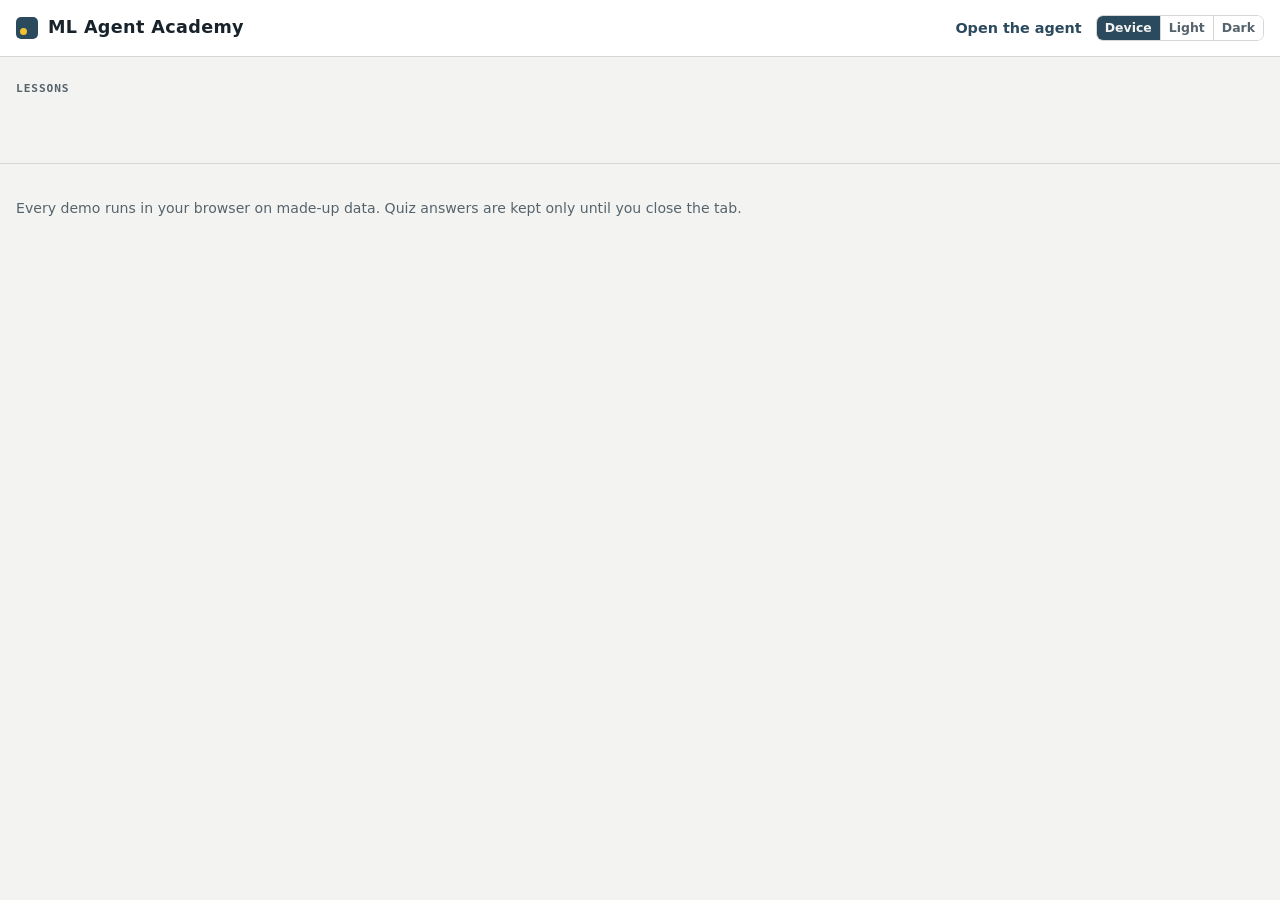
==== commit d7f9c2c7: "Light, dark, or follow the device All three modes already existed in the stylesheet - a prefers-colo" ====
--- a/learn.html
+++ b/learn.html
@@ -44,6 +44,7 @@
 <script src="tost.js"></script>
 <script src="variance.js"></script>
 <script src="tolerance.js"></script>
+<script src="comparability.js"></script>
 <script src="ichq2.js"></script>
 <script src="forecast.js"></script>
 <script src="reliability.js"></script>
@@ -55,5 +56,6 @@
 <script src="explain.js"></script>
 <script src="watch.js"></script>
 <script src="learn.js"></script>
+<script src="theme.js"></script>
 </body>
 </html>
--- a/style.css
+++ b/style.css
@@ -26,6 +26,19 @@
   --good: #6cc597; --warn: #e3b061; --bad: #f08a80; --good-bg: #17302a; --warn-bg: #33291a; --bad-bg: #3a1f1d; --info-bg: #1b2a35;
   --s1: #3987e5; --s2: #d95926; --s3: #199e70; --s4: #c98500; --s5: #d55181; --s6: #9085e9;
 }
+
+/* The theme picker. Small, in the header, and the pressed state is the current mode - which
+   is read off the html element rather than remembered, so the brief light override the print
+   path applies cannot leave the control showing the wrong thing. */
+.theme-pick { display: inline-flex; border: 1px solid var(--line); border-radius: 7px; overflow: hidden; }
+.theme-btn {
+  font: inherit; font-size: .78rem; line-height: 1; padding: .34rem .5rem; cursor: pointer;
+  background: var(--surface); color: var(--muted); border: 0; border-left: 1px solid var(--line);
+}
+.theme-btn:first-child { border-left: 0; }
+.theme-btn:hover { color: var(--ink); background: var(--surface-2); }
+.theme-btn.on { background: var(--steel); color: var(--bg); font-weight: 600; }
+.theme-btn:focus-visible { outline: 2px solid var(--accent); outline-offset: -2px; }
 
 * { box-sizing: border-box; }
 html { scroll-behavior: smooth; }
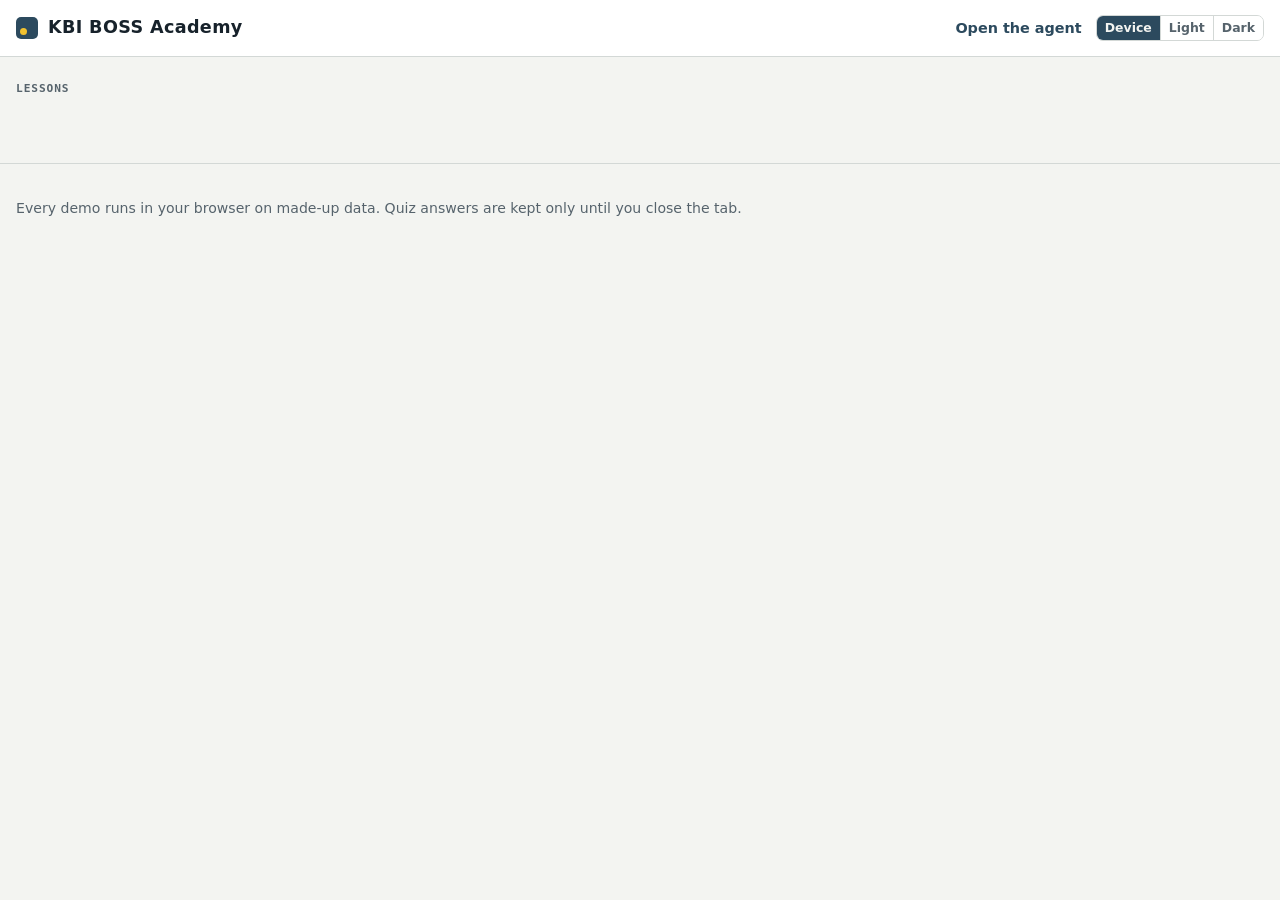
==== commit 8297eec6: "Rebrand to KBI BOSS KBI Biopharma Optimization Statistics Suite. Short name KBI BOSS, which the comp" ====
--- a/learn.html
+++ b/learn.html
@@ -7,7 +7,7 @@
 <meta http-equiv="Content-Security-Policy" content="default-src 'none'; script-src 'self'; style-src 'self'; img-src data: blob:; font-src 'none'; connect-src 'none'; media-src 'none'; object-src 'none'; frame-src 'none'; worker-src 'none'; manifest-src 'none'; form-action 'none'; base-uri 'none'">
 <meta name="referrer" content="no-referrer">
 <meta name="description" content="Interactive lessons on machine learning and design of experiments, explained with analogies and hands-on visuals.">
-<title>ML Agent Academy</title>
+<title>KBI BOSS Academy</title>
 <link rel="icon" href="data:image/svg+xml,%3Csvg xmlns='http://www.w3.org/2000/svg' viewBox='0 0 32 32'%3E%3Crect width='32' height='32' rx='6' fill='%232c4a5e'/%3E%3Ccircle cx='9' cy='22' r='3' fill='%23f2c230'/%3E%3Ccircle cx='16' cy='14' r='3' fill='%23fff'/%3E%3Ccircle cx='23' cy='9' r='3' fill='%23fff'/%3E%3C/svg%3E">
 <link rel="stylesheet" href="style.css">
 </head>
@@ -15,7 +15,7 @@
 <a class="skip" href="#lesson">Skip to lesson</a>
 <header class="top">
   <div class="wrap top-row">
-    <a class="brand" href="./"><span class="logo" aria-hidden="true"></span>ML Agent Academy</a>
+    <a class="brand" href="./"><span class="logo" aria-hidden="true"></span>KBI BOSS Academy</a>
     <nav class="top-nav"><a href="./">Open the agent</a></nav>
   </div>
 </header>
--- a/style.css
+++ b/style.css
@@ -1,4 +1,4 @@
-/* ML Agent. System fonts only (no web-font requests), so nothing loads from other servers. */
+/* KBI BOSS. System fonts only (no web-font requests), so nothing loads from other servers. */
 :root {
   color-scheme: light;
   --bg: #f3f4f1; --surface: #ffffff; --surface-2: #f7f8f6; --ink: #17222b; --muted: #56636c; --line: #d3d8d6; --grid: #e6e9e7;
@@ -30,6 +30,9 @@
 /* The theme picker. Small, in the header, and the pressed state is the current mode - which
    is read off the html element rather than remembered, so the brief light override the print
    path applies cannot leave the control showing the wrong thing. */
+/* The pick-a-technique prompt: readable column, not a wall. */
+.unchosen-grid p { max-width: 68ch; margin: .6rem 0; }
+
 .theme-pick { display: inline-flex; border: 1px solid var(--line); border-radius: 7px; overflow: hidden; }
 .theme-btn {
   font: inherit; font-size: .78rem; line-height: 1; padding: .34rem .5rem; cursor: pointer;
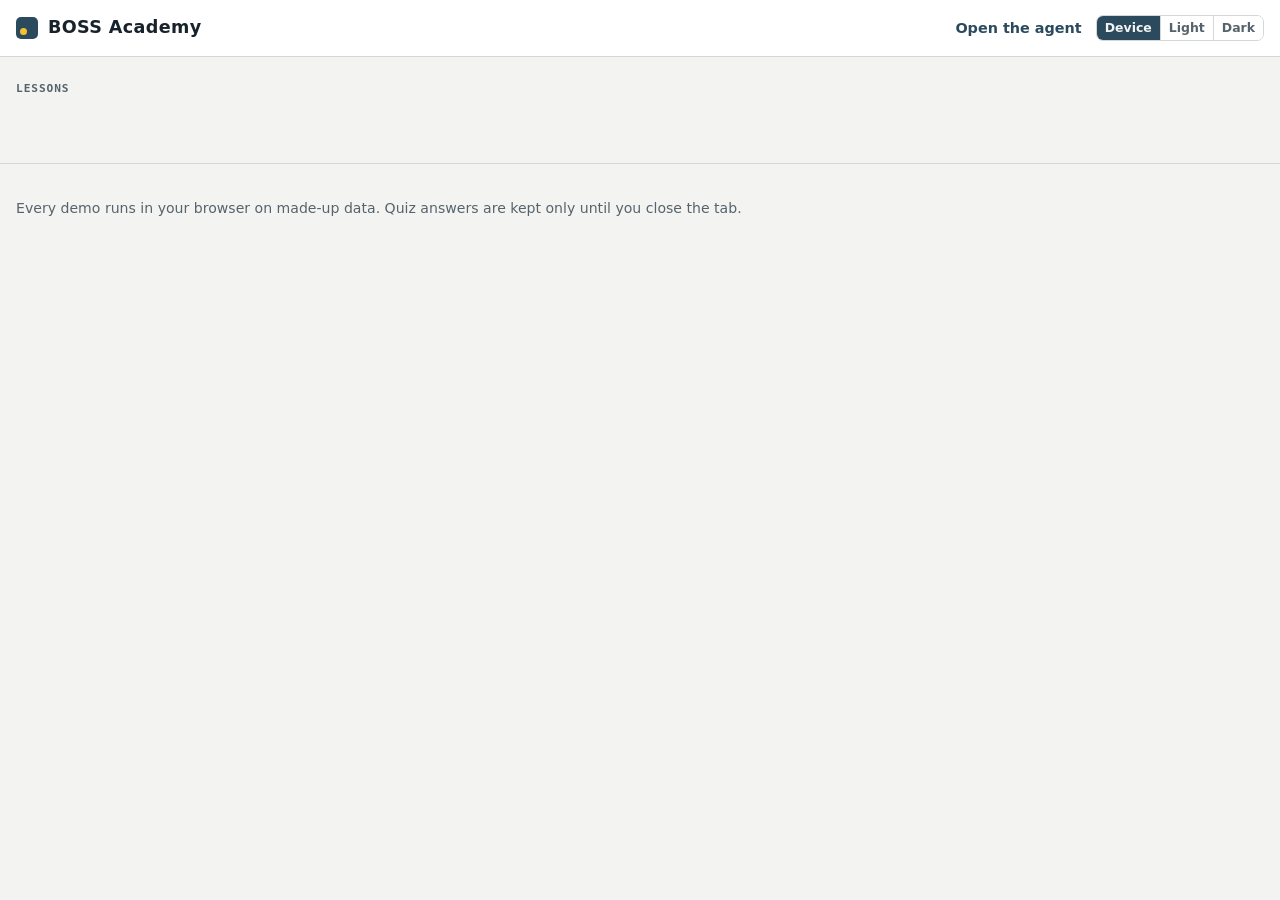
==== commit 3d3aa852: "Shorten the name to BOSS Biopharma Optimization Statistics Suite. The KBI prefix is dropped: inside " ====
--- a/learn.html
+++ b/learn.html
@@ -7,7 +7,7 @@
 <meta http-equiv="Content-Security-Policy" content="default-src 'none'; script-src 'self'; style-src 'self'; img-src data: blob:; font-src 'none'; connect-src 'none'; media-src 'none'; object-src 'none'; frame-src 'none'; worker-src 'none'; manifest-src 'none'; form-action 'none'; base-uri 'none'">
 <meta name="referrer" content="no-referrer">
 <meta name="description" content="Interactive lessons on machine learning and design of experiments, explained with analogies and hands-on visuals.">
-<title>KBI BOSS Academy</title>
+<title>BOSS Academy</title>
 <link rel="icon" href="data:image/svg+xml,%3Csvg xmlns='http://www.w3.org/2000/svg' viewBox='0 0 32 32'%3E%3Crect width='32' height='32' rx='6' fill='%232c4a5e'/%3E%3Ccircle cx='9' cy='22' r='3' fill='%23f2c230'/%3E%3Ccircle cx='16' cy='14' r='3' fill='%23fff'/%3E%3Ccircle cx='23' cy='9' r='3' fill='%23fff'/%3E%3C/svg%3E">
 <link rel="stylesheet" href="style.css">
 </head>
@@ -15,7 +15,7 @@
 <a class="skip" href="#lesson">Skip to lesson</a>
 <header class="top">
   <div class="wrap top-row">
-    <a class="brand" href="./"><span class="logo" aria-hidden="true"></span>KBI BOSS Academy</a>
+    <a class="brand" href="./"><span class="logo" aria-hidden="true"></span>BOSS Academy</a>
     <nav class="top-nav"><a href="./">Open the agent</a></nav>
   </div>
 </header>
--- a/style.css
+++ b/style.css
@@ -1,4 +1,4 @@
-/* KBI BOSS. System fonts only (no web-font requests), so nothing loads from other servers. */
+/* BOSS. System fonts only (no web-font requests), so nothing loads from other servers. */
 :root {
   color-scheme: light;
   --bg: #f3f4f1; --surface: #ffffff; --surface-2: #f7f8f6; --ink: #17222b; --muted: #56636c; --line: #d3d8d6; --grid: #e6e9e7;
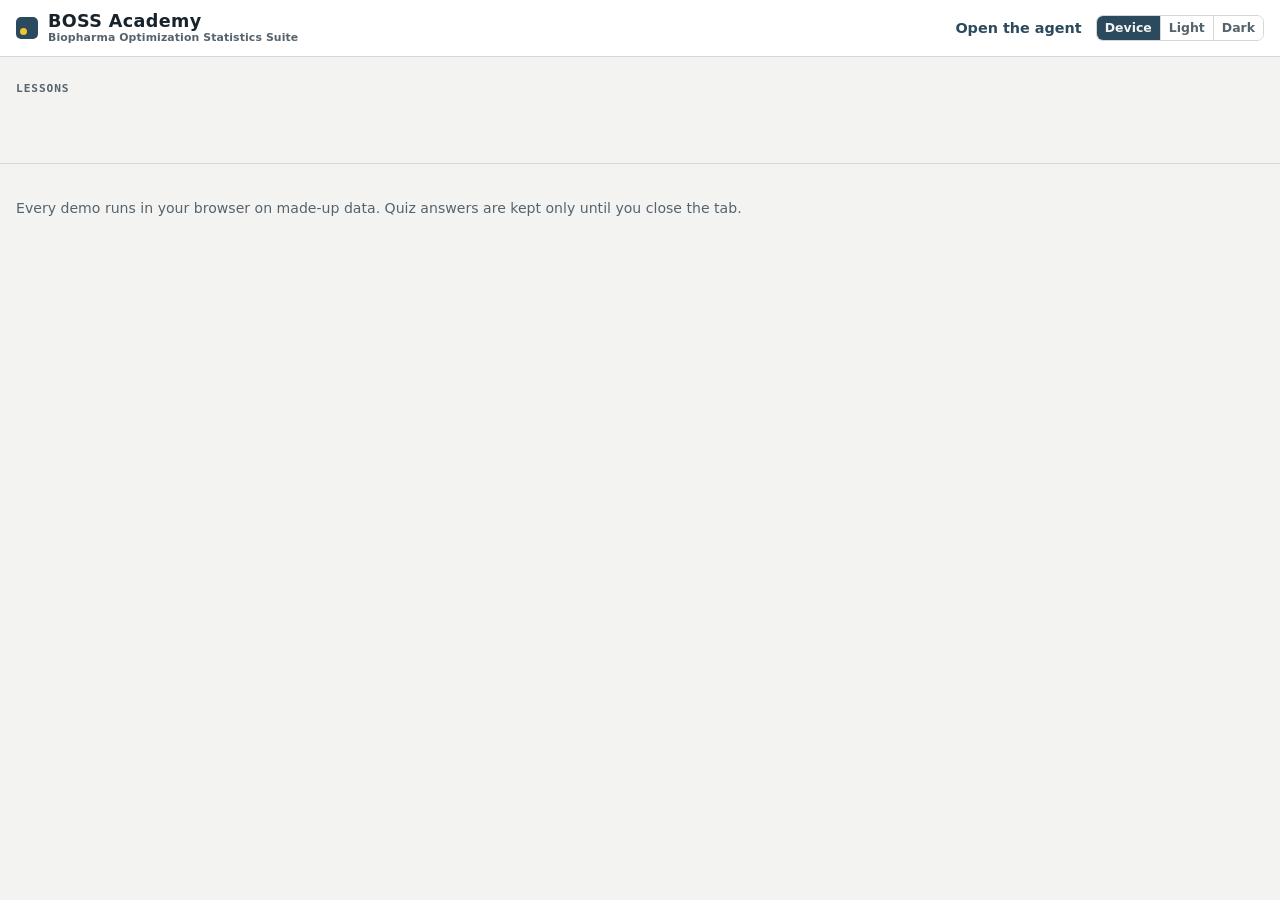
==== commit b0e49a3e: "Put the full name in the header, under the short one BOSS is what people will say; "Biopharma Optimi" ====
--- a/learn.html
+++ b/learn.html
@@ -15,7 +15,7 @@
 <a class="skip" href="#lesson">Skip to lesson</a>
 <header class="top">
   <div class="wrap top-row">
-    <a class="brand" href="./"><span class="logo" aria-hidden="true"></span>BOSS Academy</a>
+    <a class="brand" href="./"><span class="logo" aria-hidden="true"></span><span class="brand-text">BOSS Academy<small class="brand-sub">Biopharma Optimization Statistics Suite</small></span></a>
     <nav class="top-nav"><a href="./">Open the agent</a></nav>
   </div>
 </header>
--- a/style.css
+++ b/style.css
@@ -73,6 +73,13 @@
 .page-intro h2 { margin: 0 0 6px; font-size: 1.35rem; }
 .page-intro .lede { margin: 0; max-width: 72ch; }
 .brand { display: flex; align-items: center; gap: 10px; font-weight: 800; font-size: 1.1rem; color: var(--ink); text-decoration: none; letter-spacing: .02em; }
+/* The short name over the full one. Stacked rather than side by side so the header keeps one
+   line on a laptop, and the subtitle shrinks rather than disappearing on a phone - a name
+   somebody asked to see should not be the thing that vanishes first. */
+.brand-text { display: flex; flex-direction: column; line-height: 1.15; }
+.brand-sub { font-size: .68rem; font-weight: 600; color: var(--muted); letter-spacing: .01em; margin-top: 1px; }
+@media (max-width: 560px) { .brand-sub { font-size: .6rem; } }
+
 .logo { width: 22px; height: 22px; border-radius: 5px; background: var(--steel); position: relative; }
 .logo::after { content: ""; position: absolute; left: 4px; bottom: 4px; width: 7px; height: 7px; border-radius: 50%; background: var(--accent); }
 .lock { display: inline-flex; align-items: center; gap: 6px; font-size: .85rem; font-weight: 600; color: var(--good); background: var(--good-bg); border-radius: 999px; padding: 4px 12px; text-decoration: none; }
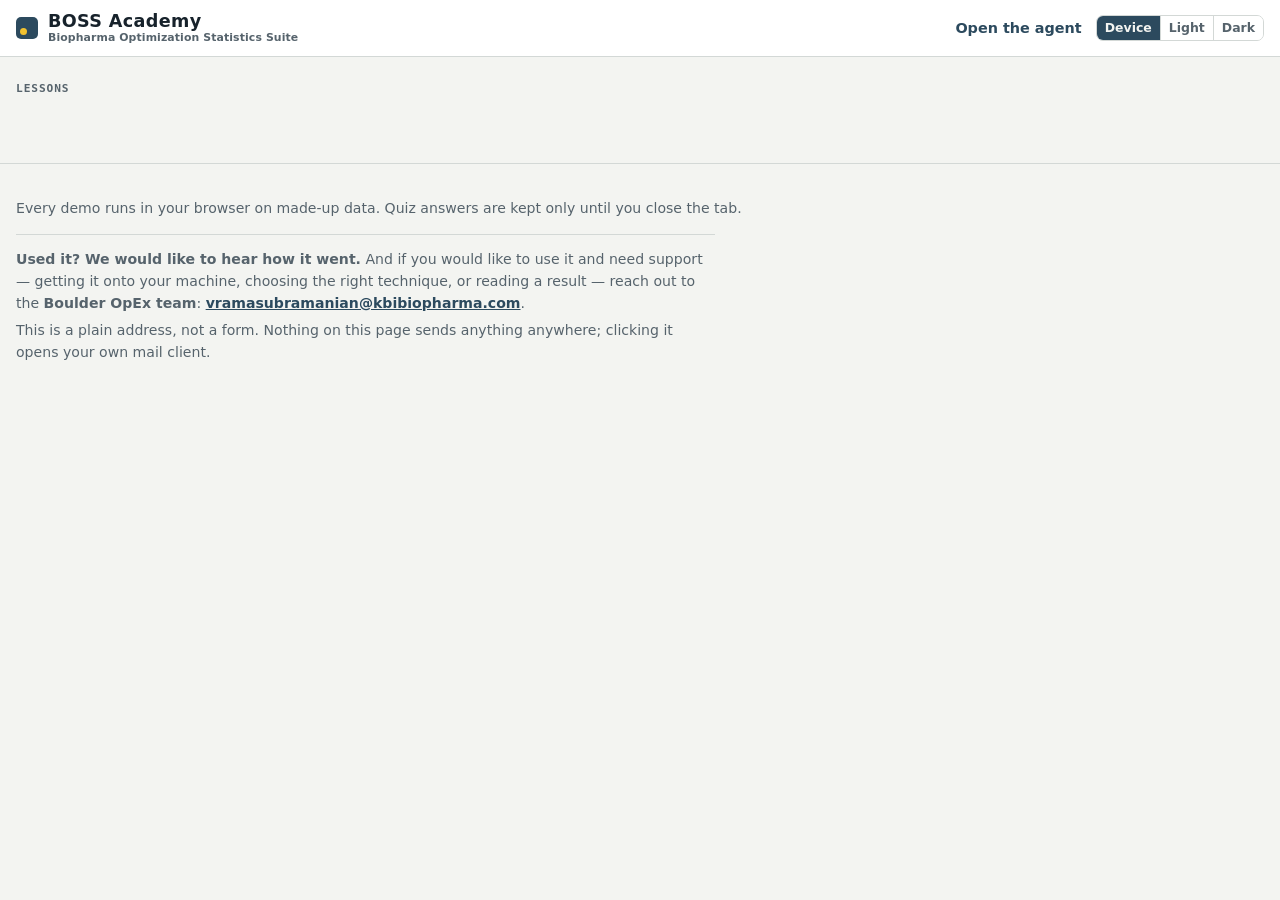
==== commit 37f0d8c8: "A feedback and support line in the footer On both pages: used it, tell us how it went; want to use i" ====
--- a/learn.html
+++ b/learn.html
@@ -31,7 +31,9 @@
 </main>
 
 <footer class="foot">
-  <div class="wrap"><p>Every demo runs in your browser on made-up data. Quiz answers are kept only until you close the tab.</p></div>
+  <div class="wrap"><p>Every demo runs in your browser on made-up data. Quiz answers are kept only until you close the tab.</p>
+    <p class="foot-contact"><b>Used it? We would like to hear how it went.</b> And if you would like to use it and need support — getting it onto your machine, choosing the right technique, or reading a result — reach out to the <b>Boulder OpEx team</b>: <a href="mailto:vramasubramanian@kbibiopharma.com">vramasubramanian@kbibiopharma.com</a>. <span class="hint">This is a plain address, not a form. Nothing on this page sends anything anywhere; clicking it opens your own mail client.</span></p>
+  </div>
 </footer>
 <div class="tip" id="tip" role="tooltip" hidden></div>
 <script src="engine.js"></script>
--- a/style.css
+++ b/style.css
@@ -76,6 +76,13 @@
 /* The short name over the full one. Stacked rather than side by side so the header keeps one
    line on a laptop, and the subtitle shrinks rather than disappearing on a phone - a name
    somebody asked to see should not be the thing that vanishes first. */
+/* The contact line in the footer. The one address in the product, and the one link in
+   index.html that goes anywhere - it opens the reader's mail client and loads nothing, which
+   the line says rather than leaving somebody to wonder. */
+.foot-contact { margin-top: .9rem; padding-top: .9rem; border-top: 1px solid var(--line); max-width: 78ch; }
+.foot-contact a { color: var(--steel); font-weight: 600; }
+.foot-contact .hint { display: block; margin-top: .35rem; }
+
 .brand-text { display: flex; flex-direction: column; line-height: 1.15; }
 .brand-sub { font-size: .68rem; font-weight: 600; color: var(--muted); letter-spacing: .01em; margin-top: 1px; }
 @media (max-width: 560px) { .brand-sub { font-size: .6rem; } }
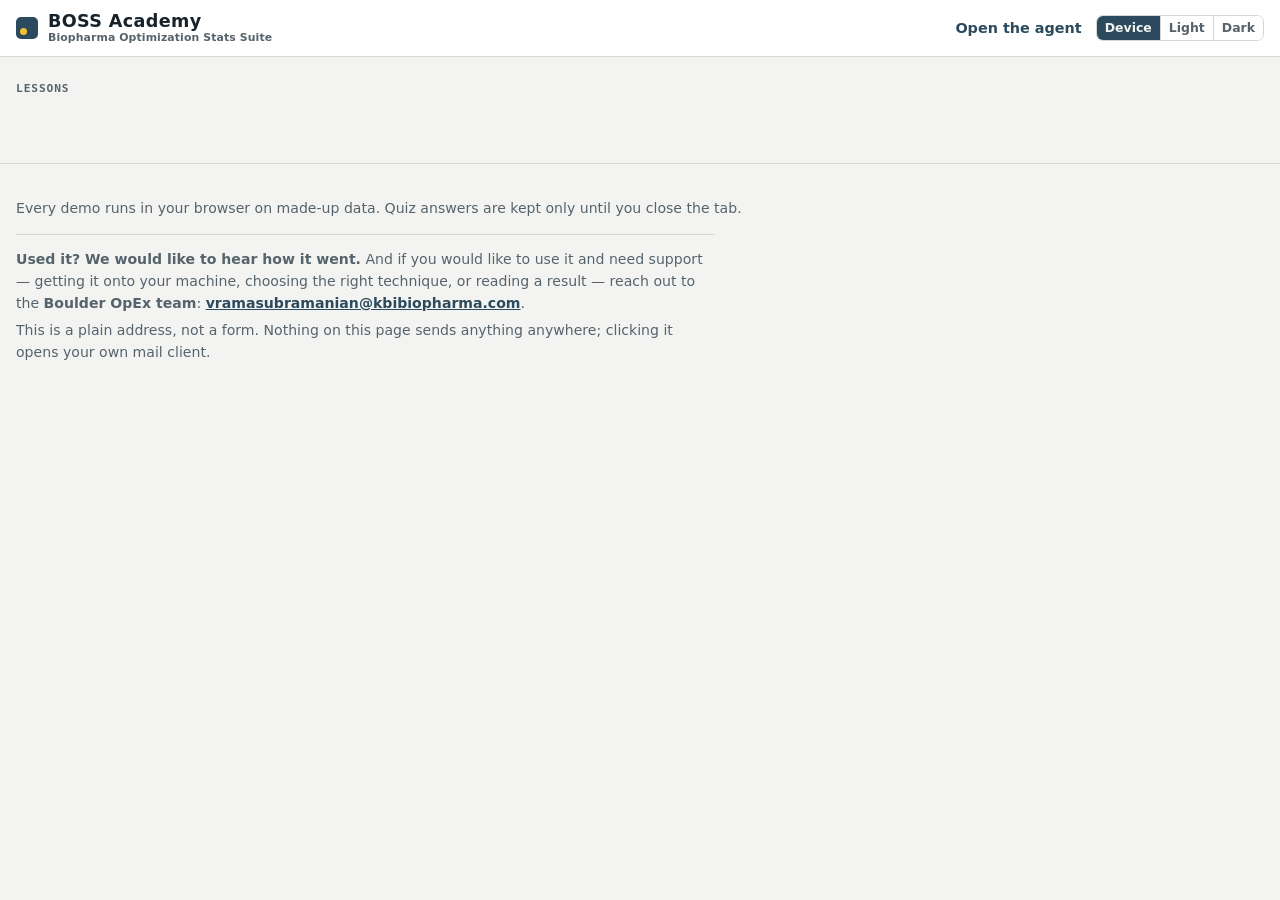
==== commit 4a4f2575: "Stats, not Statistics Biopharma Optimization Stats Suite. Shorter, reads better under the short name" ====
--- a/learn.html
+++ b/learn.html
@@ -15,7 +15,7 @@
 <a class="skip" href="#lesson">Skip to lesson</a>
 <header class="top">
   <div class="wrap top-row">
-    <a class="brand" href="./"><span class="logo" aria-hidden="true"></span><span class="brand-text">BOSS Academy<small class="brand-sub">Biopharma Optimization Statistics Suite</small></span></a>
+    <a class="brand" href="./"><span class="logo" aria-hidden="true"></span><span class="brand-text">BOSS Academy<small class="brand-sub">Biopharma Optimization Stats Suite</small></span></a>
     <nav class="top-nav"><a href="./">Open the agent</a></nav>
   </div>
 </header>
